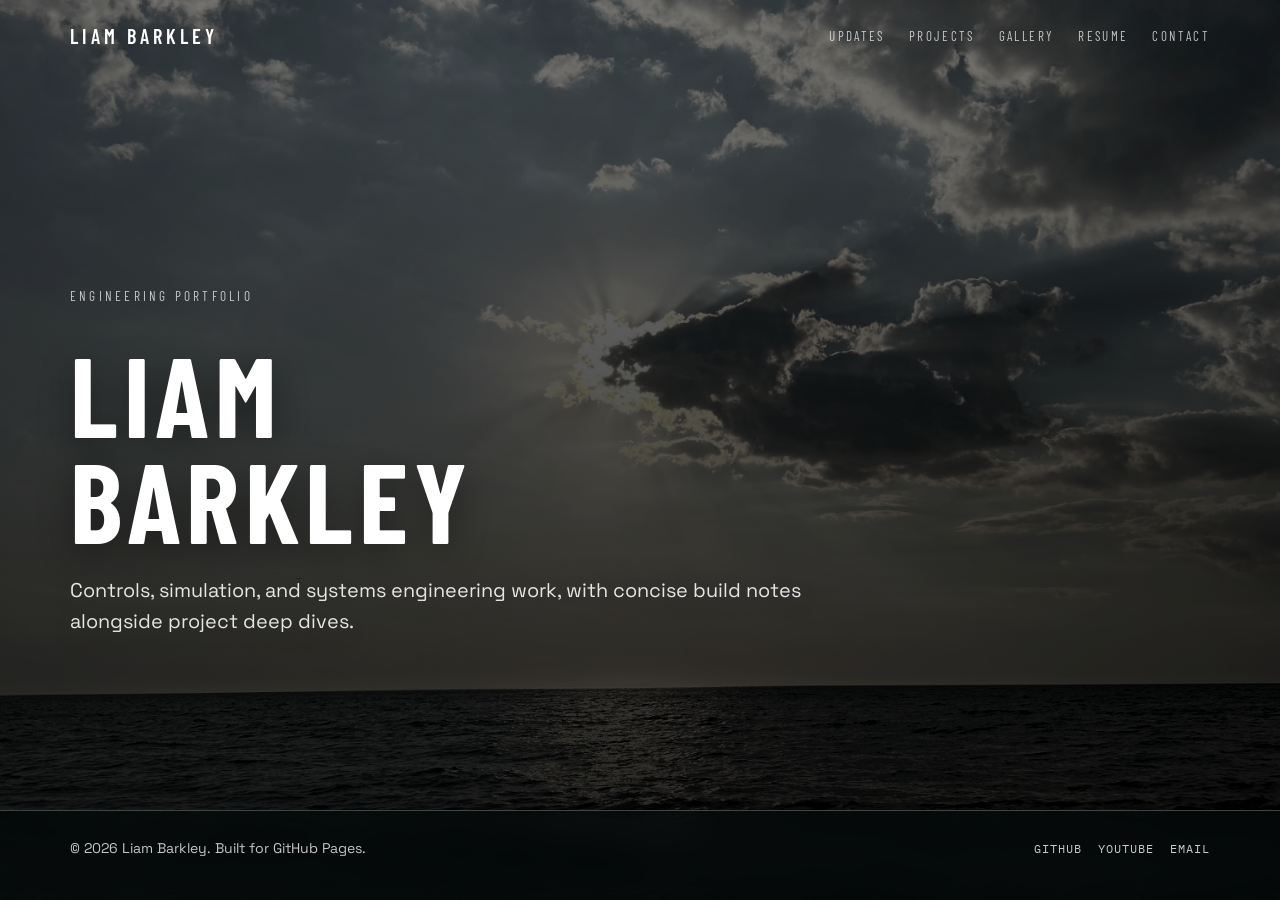
==== index.html @ 09c59301 "Refactor HTML structure across multiple pages; enhance semantic layout" ====
<!doctype html>
<html lang="en">
  <head>
    <meta charset="utf-8">
    <meta name="viewport" content="width=device-width, initial-scale=1">
    <title>Liam Barkley | Portfolio</title>
    <meta name="description" content="Engineering portfolio for Liam Barkley with project deep dives, blog updates, resume, and contact details.">
    <link rel="preconnect" href="https://fonts.googleapis.com">
    <link rel="preconnect" href="https://fonts.gstatic.com" crossorigin>
    <link href="https://fonts.googleapis.com/css2?family=Barlow+Condensed:wght@400;500;600;700&family=IBM+Plex+Mono:wght@400;500&family=Space+Grotesk:wght@400;500;600&display=swap" rel="stylesheet">
    <link rel="stylesheet" href="assets/css/styles.css?v=20260608-14">
  </head>
  <body>
    <header class="site-header">
      <div class="container header-wrap">
        <a class="brand" href="#home">Liam Barkley</a>
        <button class="menu-toggle" data-menu-toggle type="button" aria-label="Toggle menu" aria-expanded="false">
          <span class="menu-toggle-icon" aria-hidden="true"></span>
        </button>
        <nav class="nav-links" data-nav-links>
          <a href="blog.html">Updates</a>
          <a href="projects.html">Projects</a>
          <a href="gallery.html">Gallery</a>
          <a href="resume.html">Resume</a>
          <a href="contact.html">Contact</a>
        </nav>
      </div>
    </header>

    <main>
      <section class="hero" id="home">
        <div class="container hero-grid">
          <p class="section-kicker" data-reveal>Engineering Portfolio</p>
          <h1 class="hero-title" data-reveal>
            LIAM<br>
            BARKLEY
          </h1>
          <p class="hero-subtitle" data-reveal>
            Controls, simulation, and systems engineering work, with concise build notes alongside project deep dives.
          </p>
        </div>
      </section>

    </main>

    <footer class="site-footer">
      <div class="container footer-inner">
        <p>
          © <span data-year></span> <span data-owner-name>Liam Barkley</span>. Built for GitHub Pages.
        </p>
        <nav class="footer-socials" aria-label="Social links">
          <a data-owner-github-link href="https://github.com/lbarks27" target="_blank" rel="noreferrer">GitHub</a>
          <a data-owner-youtube-link href="https://www.youtube.com/@lbarks27" target="_blank" rel="noreferrer">YouTube</a>
          <a data-owner-email-link href="mailto:barkley.liam.m@gmail.com">Email</a>
        </nav>
      </div>
    </footer>

    <script src="assets/js/content-loader.js?v=20260607-3"></script>
    <script src="assets/js/main.js?v=20260608-3"></script>
  </body>
</html>
---- assets/css/styles.css ----
:root {
  --bg: #050505;
  --bg-soft: #101010;
  --bg-panel: linear-gradient(145deg, rgba(0, 0, 0, 0.9), rgba(18, 18, 18, 0.72));
  --bg-panel-soft: linear-gradient(145deg, rgba(8, 8, 8, 0.82), rgba(28, 28, 28, 0.58));
  --ink: #ffffff;
  --muted: #c4c4c4;
  --line: rgba(255, 255, 255, 0.24);
  --accent: #ffffff;
  --accent-soft: rgba(255, 255, 255, 0.72);
  --cool-accent: #ffffff;
  --warm-accent: #ffffff;
  --danger-accent: #ffffff;
  --max-width: 1140px;
  --header-height: 74px;
  --radius-sm: 0;
  --radius-md: 0;
  --glass-blur: 12px;
  --panel-shadow: 0 16px 36px rgba(0, 0, 0, 0.34);
  --bg-parallax-y: 0px;
  --bg-image-y: 50%;
}

* {
  box-sizing: border-box;
}

html,
body {
  margin: 0;
  padding: 0;
  scroll-behavior: smooth;
}

body {
  position: relative;
  display: flex;
  flex-direction: column;
  font-family: "Space Grotesk", sans-serif;
  background: var(--bg);
  color: var(--ink);
  line-height: 1.6;
  min-height: 100vh;
  min-height: 100svh;
  isolation: isolate;
}

body > header,
body > main,
body > footer {
  position: relative;
  z-index: 1;
}

body > main {
  flex: 1 0 auto;
}

body > footer {
  flex-shrink: 0;
}

body::after {
  content: "";
  position: fixed;
  inset: 0;
  pointer-events: none;
  z-index: 0;
  opacity: 0.9;
  background:
    linear-gradient(180deg, rgba(0, 0, 0, 0.36) 0%, rgba(0, 0, 0, 0.56) 55%, rgba(0, 0, 0, 0.78) 100%),
    url("../images/user-background-ocean.jpeg") center var(--bg-image-y) / cover no-repeat;
  filter: saturate(0.46) contrast(108%) brightness(0.78);
  mix-blend-mode: normal;
  will-change: background-position;
}

a {
  color: inherit;
  text-decoration: none;
}

img {
  max-width: 100%;
  display: block;
}

.container {
  width: min(var(--max-width), 92vw);
  margin: 0 auto;
}

.section {
  padding: 72px 0;
}

.section[id],
.section-subsection[id],
.anchor-alias[id],
.hero[id] {
  scroll-margin-top: calc(var(--header-height) + 18px);
}

.anchor-alias {
  display: block;
  height: 0;
  overflow: hidden;
  position: relative;
  top: calc((var(--header-height) + 18px) * -1);
}

.section[id] + .section[id] {
  border-top: 1px solid var(--line);
}

.front-page-divider {
  width: min(var(--max-width), 92vw);
  height: 1px;
  margin: 0 auto;
  background: linear-gradient(90deg, transparent, rgba(255, 255, 255, 0.5), transparent);
  box-shadow: 0 0 28px rgba(255, 255, 255, 0.14);
}

.section-kicker {
  font-family: "Barlow Condensed", sans-serif;
  letter-spacing: 0.24em;
  text-transform: uppercase;
  font-size: 0.84rem;
  color: var(--accent-soft);
  margin: 0 0 10px;
}

.section-header {
  display: grid;
  gap: 10px;
  max-width: 760px;
}

.section-title {
  margin: 0 0 14px;
  font-size: clamp(1.8rem, 4.6vw, 3rem);
  line-height: 1.1;
  font-family: "Barlow Condensed", sans-serif;
  letter-spacing: 0.04em;
  text-transform: uppercase;
  overflow-wrap: break-word;
}

.section-lead {
  color: var(--muted);
  max-width: 68ch;
  margin: 0;
  overflow-wrap: break-word;
}

.site-header {
  position: fixed;
  top: 0;
  left: 0;
  right: 0;
  z-index: 40;
  height: var(--header-height);
  border-bottom: 1px solid transparent;
  transition: background-color 0.2s ease, border-color 0.2s ease, backdrop-filter 0.2s ease;
}

.site-header.scrolled {
  background: rgba(0, 0, 0, 0.82);
  border-color: var(--line);
  box-shadow: 0 10px 30px rgba(0, 0, 0, 0.22);
  backdrop-filter: blur(14px) saturate(140%);
  -webkit-backdrop-filter: blur(14px) saturate(140%);
}

.header-wrap {
  display: flex;
  align-items: center;
  justify-content: space-between;
  height: 100%;
}

.brand {
  font-family: "Barlow Condensed", sans-serif;
  font-size: 1.26rem;
  letter-spacing: 0.2em;
  text-transform: uppercase;
  font-weight: 600;
}

.nav-links {
  display: flex;
  align-items: center;
  gap: 24px;
}

.nav-links a {
  font-family: "Barlow Condensed", sans-serif;
  letter-spacing: 0.18em;
  text-transform: uppercase;
  font-size: 0.82rem;
  color: var(--accent-soft);
}

.nav-links a:hover,
.nav-links a:focus-visible {
  color: var(--accent);
}

.menu-toggle {
  display: none;
  place-items: center;
  width: 42px;
  height: 38px;
  border: 1px solid var(--line);
  background: rgba(5, 8, 12, 0.5);
  color: var(--ink);
  padding: 0;
  border-radius: var(--radius-sm);
  backdrop-filter: blur(8px) saturate(120%);
  -webkit-backdrop-filter: blur(8px) saturate(120%);
}

.menu-toggle-icon,
.menu-toggle-icon::before,
.menu-toggle-icon::after {
  display: block;
  width: 18px;
  height: 2px;
  border-radius: 0;
  background: var(--ink);
  transition: transform 0.2s ease, opacity 0.2s ease, background-color 0.2s ease;
}

.menu-toggle-icon {
  position: relative;
}

.menu-toggle-icon::before,
.menu-toggle-icon::after {
  content: "";
  position: absolute;
  left: 0;
}

.menu-toggle-icon::before {
  transform: translateY(-6px);
}

.menu-toggle-icon::after {
  transform: translateY(6px);
}

.menu-toggle[aria-expanded="true"] .menu-toggle-icon {
  background: transparent;
}

.menu-toggle[aria-expanded="true"] .menu-toggle-icon::before {
  transform: rotate(45deg);
}

.menu-toggle[aria-expanded="true"] .menu-toggle-icon::after {
  transform: rotate(-45deg);
}

.hero {
  min-height: min(78vh, 760px);
  display: grid;
  align-items: end;
  padding: calc(var(--header-height) + 44px) 0 64px;
}

.hero-grid {
  display: grid;
  gap: 22px;
}

.hero-grid > *,
.section-header > *,
.post-showcase-card-content > *,
.blog-row > *,
.panel > * {
  min-width: 0;
}

.hero-title {
  margin: 0;
  font-family: "Barlow Condensed", sans-serif;
  letter-spacing: 0.05em;
  text-transform: uppercase;
  line-height: 0.95;
  font-size: clamp(3.2rem, 11vw, 7rem);
  text-shadow: 0 10px 34px rgba(0, 0, 0, 0.42);
  overflow-wrap: break-word;
}

.hero-subtitle {
  margin: 0;
  max-width: 58ch;
  color: rgba(255, 255, 255, 0.88);
  font-size: clamp(1rem, 2.5vw, 1.24rem);
  text-shadow: 0 6px 22px rgba(0, 0, 0, 0.28);
  overflow-wrap: break-word;
}

.hero-actions {
  display: flex;
  gap: 12px;
  flex-wrap: wrap;
}

.btn {
  display: inline-flex;
  align-items: center;
  justify-content: center;
  min-height: 46px;
  border: 1px solid var(--line);
  padding: 0 18px;
  font-family: "Barlow Condensed", sans-serif;
  letter-spacing: 0.14em;
  text-transform: uppercase;
  font-size: 0.84rem;
  color: var(--ink);
  transition: background-color 0.2s ease, border-color 0.2s ease, box-shadow 0.2s ease;
  border-radius: var(--radius-sm);
  box-shadow: 0 8px 20px rgba(0, 0, 0, 0.2);
  backdrop-filter: blur(10px) saturate(135%);
  -webkit-backdrop-filter: blur(10px) saturate(135%);
}

.btn:hover,
.btn:focus-visible {
  border-color: rgba(255, 255, 255, 0.62);
  box-shadow: 0 14px 30px rgba(0, 0, 0, 0.28);
}

.btn-primary {
  background: linear-gradient(145deg, rgba(255, 255, 255, 0.3), rgba(255, 255, 255, 0.14));
}

.btn-ghost {
  background: rgba(0, 0, 0, 0.58);
}

.project-card,
.post-showcase-card,
.resume-shell,
.resume-item,
.blog-card,
.contact-card,
.contact-form-shell,
.panel,
.resource-item,
.placeholder,
.media-thumb,
.blog-row {
  border-radius: var(--radius-md);
  backdrop-filter: blur(var(--glass-blur)) saturate(130%);
  -webkit-backdrop-filter: blur(var(--glass-blur)) saturate(130%);
  box-shadow: var(--panel-shadow);
}

.projects-grid {
  margin-top: 28px;
  display: grid;
  gap: 16px;
  grid-template-columns: repeat(auto-fit, minmax(260px, 1fr));
}

.posts-grid {
  margin-top: 30px;
  display: grid;
  gap: 18px;
  grid-template-columns: repeat(12, minmax(0, 1fr));
}

.post-showcase-card {
  position: relative;
  overflow: hidden;
  grid-column: span 4;
  min-height: 260px;
  border: 1px solid var(--line);
  background: var(--bg-panel);
  padding: 24px;
  display: grid;
  align-items: end;
  transition: border-color 0.2s ease, box-shadow 0.2s ease;
}

.post-showcase-card:nth-child(1),
.post-showcase-card:nth-child(2) {
  grid-column: span 6;
  min-height: 330px;
}

.post-showcase-card:hover,
.post-showcase-card:focus-visible {
  border-color: rgba(255, 255, 255, 0.6);
  box-shadow: 0 26px 56px rgba(0, 0, 0, 0.42);
}

.post-showcase-card-image {
  position: absolute;
  inset: 0;
  width: 100%;
  height: 100%;
  object-fit: cover;
  z-index: 0;
  filter: saturate(0.86) contrast(1.05) brightness(0.82);
  transform: scale(1.04);
  transition: transform 0.2s ease, filter 0.2s ease;
}

.post-showcase-card:hover .post-showcase-card-image,
.post-showcase-card:focus-visible .post-showcase-card-image {
  filter: saturate(0.94) contrast(1.08) brightness(0.9);
  transform: scale(1.08);
}

.post-showcase-card::after {
  content: "";
  position: absolute;
  inset: 0;
  z-index: 1;
  pointer-events: none;
  background: linear-gradient(
    to top,
    rgba(0, 0, 0, 0.88) 0%,
    rgba(0, 0, 0, 0.62) 42%,
    rgba(0, 0, 0, 0.2) 100%
  );
}

.post-showcase-card-no-image::after {
  background:
    linear-gradient(180deg, rgba(0, 0, 0, 0.06), rgba(0, 0, 0, 0.68)),
    linear-gradient(135deg, rgba(25, 31, 30, 0.92), rgba(10, 14, 12, 0.9));
}

.post-showcase-card-no-image::before {
  content: "";
  position: absolute;
  inset: 0;
  z-index: 0;
  pointer-events: none;
  opacity: 0.36;
  background:
    linear-gradient(110deg, rgba(255, 255, 255, 0.14), transparent 34%, rgba(255, 255, 255, 0.08) 72%, transparent),
    repeating-linear-gradient(90deg, rgba(255, 255, 255, 0.08) 0 1px, transparent 1px 34px),
    repeating-linear-gradient(0deg, rgba(255, 255, 255, 0.06) 0 1px, transparent 1px 34px);
}

.post-showcase-card-content {
  position: relative;
  z-index: 2;
  display: grid;
  gap: 12px;
}

.post-showcase-card h3 {
  margin: 0;
  font-family: "Barlow Condensed", sans-serif;
  font-size: clamp(1.55rem, 2.4vw, 2.35rem);
  letter-spacing: 0.05em;
  line-height: 1.05;
  text-transform: uppercase;
}

.post-showcase-card p {
  margin: 0;
  color: rgba(255, 255, 255, 0.9);
  font-size: 1.02rem;
  max-width: 44ch;
  overflow-wrap: break-word;
}

.project-card {
  position: relative;
  overflow: hidden;
  border: 1px solid var(--line);
  background: var(--bg-panel);
  padding: 20px;
  display: grid;
  gap: 10px;
  min-height: 198px;
  transition: background-color 0.2s ease, border-color 0.2s ease, box-shadow 0.2s ease;
}

.project-card:hover,
.project-card:focus-visible {
  border-color: rgba(255, 255, 255, 0.56);
  box-shadow: 0 22px 48px rgba(0, 0, 0, 0.38);
}

.project-card-content {
  position: relative;
  z-index: 3;
  display: grid;
  gap: 10px;
  align-content: end;
  min-height: 100%;
  transition: transform 0.2s ease;
}

.project-card:hover .project-card-content,
.project-card:focus-visible .project-card-content {
  transform: none;
}

.project-card-overlay {
  position: absolute;
  inset: 0;
  width: 100%;
  height: 100%;
  object-fit: cover;
  z-index: 0;
  transition: transform 0.2s ease, filter 0.2s ease, opacity 0.2s ease;
}

.project-card-has-overlay .project-card-overlay {
  filter: saturate(0.82) contrast(1.04) brightness(0.86);
  transform: scale(1.03);
  opacity: 0.96;
}

.project-card-has-overlay:hover .project-card-overlay,
.project-card-has-overlay:focus-visible .project-card-overlay {
  transform: scale(1.06);
  filter: saturate(0.88) contrast(1.06) brightness(0.9);
  opacity: 1;
}

.project-card-has-overlay::before {
  content: "";
  position: absolute;
  inset: 0;
  z-index: 1;
  pointer-events: none;
  background:
    linear-gradient(145deg, rgba(255, 255, 255, 0.16), rgba(255, 255, 255, 0) 46%),
    linear-gradient(to bottom, rgba(255, 255, 255, 0.06), rgba(255, 255, 255, 0.02) 36%, rgba(255, 255, 255, 0.07) 100%);
  opacity: 0.72;
  transition: opacity 0.2s ease;
}

.project-card-has-overlay::after {
  content: "";
  position: absolute;
  inset: 0;
  z-index: 2;
  pointer-events: none;
  background: linear-gradient(
    to top,
    rgba(0, 0, 0, 0.85) 0%,
    rgba(0, 0, 0, 0.56) 34%,
    rgba(0, 0, 0, 0.18) 70%,
    rgba(0, 0, 0, 0.12) 100%
  );
  backdrop-filter: blur(2px) saturate(128%);
  -webkit-backdrop-filter: blur(2px) saturate(128%);
  opacity: 1;
  transition: opacity 0.2s ease, backdrop-filter 0.2s ease, -webkit-backdrop-filter 0.2s ease;
}

.project-card-has-overlay:hover::before,
.project-card-has-overlay:focus-visible::before {
  opacity: 0.84;
}

.project-card-has-overlay:hover::after,
.project-card-has-overlay:focus-visible::after {
  opacity: 0.92;
  backdrop-filter: blur(0px) saturate(122%);
  -webkit-backdrop-filter: blur(0px) saturate(122%);
}

.project-card h3 {
  margin: 0;
  font-family: "Barlow Condensed", sans-serif;
  letter-spacing: 0.06em;
  text-transform: uppercase;
  font-size: 1.25rem;
}

.project-card p {
  margin: 0;
  color: var(--muted);
}

.project-card-has-overlay p {
  color: rgba(255, 255, 255, 0.9);
}

.section-actions {
  display: flex;
  justify-content: flex-start;
  margin-top: 22px;
}

.section-subsection {
  margin-top: 46px;
  padding-top: 34px;
  border-top: 1px solid var(--line);
}

.section-subsection-header {
  display: flex;
  align-items: flex-end;
  justify-content: space-between;
  gap: 18px;
  margin-bottom: 22px;
}

.section-subsection-header .section-kicker {
  margin-top: 0;
}

.section-subsection-header .section-lead {
  margin-top: 0;
}

.resume-shell {
  margin-top: 24px;
  border: 1px solid var(--line);
  background: var(--bg-panel);
  padding: 22px;
  display: grid;
  gap: 20px;
  box-shadow: 0 20px 46px rgba(0, 0, 0, 0.3);
}

.resume-list {
  display: grid;
  gap: 12px;
  grid-template-columns: repeat(auto-fit, minmax(220px, 1fr));
}

.resume-item {
  padding: 14px;
  border: 1px solid var(--line);
  background: var(--bg-panel-soft);
}

.resume-item h4 {
  margin: 0 0 8px;
  font-family: "Barlow Condensed", sans-serif;
  text-transform: uppercase;
  letter-spacing: 0.08em;
}

.resume-item p {
  margin: 0;
  color: var(--muted);
}

.blog-grid {
  margin-top: 0;
  display: grid;
  gap: 14px;
  grid-template-columns: repeat(auto-fit, minmax(250px, 1fr));
}

.blog-card {
  border: 1px solid var(--line);
  background: var(--bg-panel);
  padding: 18px;
  display: grid;
  gap: 10px;
  box-shadow: 0 18px 40px rgba(0, 0, 0, 0.28);
}

.blog-card h3 {
  margin: 0;
  font-size: 1.1rem;
}

.blog-card p {
  margin: 0;
  color: var(--muted);
}

.post-card-label {
  color: var(--accent-soft);
  font-family: "Barlow Condensed", sans-serif;
  font-size: 0.75rem;
  letter-spacing: 0.14em;
  text-transform: uppercase;
}

.blog-meta {
  font-size: 0.82rem;
  color: var(--accent-soft);
  text-transform: uppercase;
  letter-spacing: 0.08em;
}

.tags {
  display: flex;
  gap: 8px;
  flex-wrap: wrap;
}

.tag {
  border: 1px solid var(--line);
  padding: 4px 8px;
  font-size: 0.72rem;
  text-transform: uppercase;
  letter-spacing: 0.08em;
  color: var(--accent-soft);
  border-radius: var(--radius-sm);
  background: rgba(255, 255, 255, 0.06);
  backdrop-filter: blur(8px) saturate(120%);
  -webkit-backdrop-filter: blur(8px) saturate(120%);
}

.contact-section {
  padding-top: 56px;
}

.contact-layout {
  display: grid;
  grid-template-columns: 1fr;
  gap: 18px;
  align-items: start;
  max-width: 860px;
  margin: 0 auto;
}

.contact-methods {
  display: grid;
  gap: 16px;
  min-width: 0;
}

.contact-heading {
  margin: 0;
  font-family: "Barlow Condensed", sans-serif;
  font-size: clamp(1.7rem, 3.4vw, 2.45rem);
  line-height: 1.05;
  letter-spacing: 0.05em;
  text-transform: uppercase;
  overflow-wrap: break-word;
}

.contact-links {
  display: grid;
  gap: 12px;
}

.contact-card {
  border: 1px solid var(--line);
  background: var(--bg-panel);
  padding: 16px;
  display: flex;
  align-items: center;
  gap: 14px;
  min-width: 0;
  min-height: 102px;
  box-shadow: 0 18px 40px rgba(0, 0, 0, 0.28);
  transition: border-color 0.2s ease, box-shadow 0.2s ease;
}

.contact-link-card:hover,
.contact-link-card:focus-visible {
  border-color: rgba(255, 255, 255, 0.58);
  box-shadow: 0 24px 52px rgba(0, 0, 0, 0.38);
}

.contact-logo {
  flex: 0 0 auto;
  width: 52px;
  height: 52px;
  border: 1px solid rgba(255, 255, 255, 0.24);
  border-radius: var(--radius-sm);
  display: grid;
  place-items: center;
  background:
    linear-gradient(145deg, rgba(255, 255, 255, 0.16), rgba(255, 255, 255, 0.05)),
    rgba(10, 10, 10, 0.36);
}

.contact-logo svg {
  width: 29px;
  height: 29px;
  display: block;
}

.contact-logo svg path {
  fill: none;
  stroke: currentColor;
  stroke-width: 1.6;
  stroke-linecap: round;
  stroke-linejoin: round;
}

.contact-logo-github svg path,
.contact-logo-youtube svg path:first-child {
  fill: currentColor;
  stroke: none;
}

.contact-logo-youtube svg path:last-child {
  fill: var(--accent);
  stroke: none;
}

.contact-logo-email {
  color: var(--cool-accent);
}

.contact-logo-github {
  color: var(--accent);
}

.contact-logo-youtube {
  color: var(--danger-accent);
}

.contact-link-body {
  display: grid;
  gap: 4px;
  min-width: 0;
}

.contact-link-label,
.form-field span {
  font-family: "Barlow Condensed", sans-serif;
  text-transform: uppercase;
  letter-spacing: 0.12em;
  font-size: 0.82rem;
  color: var(--accent-soft);
}

.contact-link-text {
  margin: 0;
  color: var(--ink);
  overflow-wrap: anywhere;
}

.contact-form-shell {
  border: 1px solid var(--line);
  background: var(--bg-panel);
  padding: 22px;
  box-shadow: 0 20px 44px rgba(0, 0, 0, 0.3);
}

.contact-form {
  margin-top: 16px;
  display: grid;
  gap: 16px;
}

.contact-form-grid {
  display: grid;
  gap: 13px;
  grid-template-columns: 1fr;
}

.form-field {
  display: grid;
  gap: 7px;
  min-width: 0;
}

.form-field-full {
  grid-column: 1 / -1;
}

.form-field input,
.form-field textarea {
  width: 100%;
  border: 1px solid rgba(255, 255, 255, 0.22);
  border-radius: var(--radius-sm);
  background: rgba(0, 0, 0, 0.58);
  color: var(--ink);
  font: inherit;
  padding: 11px 12px;
  outline: none;
  box-shadow: inset 0 1px 0 rgba(255, 255, 255, 0.05);
  transition: border-color 0.2s ease, background-color 0.2s ease, box-shadow 0.2s ease;
}

.form-field input {
  min-height: 46px;
}

.form-field textarea {
  min-height: 158px;
  resize: vertical;
}

.form-field input:focus,
.form-field textarea:focus {
  border-color: rgba(255, 255, 255, 0.68);
  background: rgba(0, 0, 0, 0.72);
  box-shadow:
    inset 0 1px 0 rgba(255, 255, 255, 0.06),
    0 0 0 3px rgba(255, 255, 255, 0.14);
}

.contact-form-actions {
  display: flex;
  align-items: center;
  gap: 14px;
  flex-wrap: wrap;
}

.contact-form-note {
  margin: 0;
  color: var(--muted);
  font-size: 0.9rem;
  overflow-wrap: break-word;
}

.about-section {
  padding-top: 56px;
}

.about-layout {
  display: grid;
  grid-template-columns: minmax(0, 1.35fr) minmax(260px, 0.65fr);
  gap: 18px;
  align-items: stretch;
}

.about-intro {
  display: grid;
  gap: 14px;
}

.about-intro p,
.about-card p {
  margin: 0;
  color: var(--muted);
}

.about-focus {
  align-content: start;
}

.about-list {
  display: grid;
  gap: 10px;
  margin: 18px 0 0;
  padding: 0;
  list-style: none;
}

.about-list li {
  border: 1px solid var(--line);
  border-radius: var(--radius-sm);
  padding: 10px 12px;
  background: rgba(255, 255, 255, 0.06);
  color: rgba(255, 255, 255, 0.9);
}

.about-grid {
  display: grid;
  grid-template-columns: repeat(3, minmax(0, 1fr));
  gap: 14px;
  margin-top: 18px;
}

.about-card {
  border: 1px solid var(--line);
  border-radius: var(--radius-md);
  background: var(--bg-panel);
  padding: 20px;
  backdrop-filter: blur(var(--glass-blur)) saturate(130%);
  -webkit-backdrop-filter: blur(var(--glass-blur)) saturate(130%);
  box-shadow: var(--panel-shadow);
}

.about-card h2 {
  margin: 0 0 10px;
  font-family: "Barlow Condensed", sans-serif;
  text-transform: uppercase;
  letter-spacing: 0.08em;
  font-size: 1.28rem;
  line-height: 1.1;
}

.about-actions {
  margin-top: 22px;
}

.site-footer {
  border-top: 1px solid var(--line);
  background: rgba(5, 10, 12, 0.8);
  backdrop-filter: blur(14px) saturate(140%);
  -webkit-backdrop-filter: blur(14px) saturate(140%);
  padding: 26px 0 40px;
  color: var(--muted);
  font-size: 0.88rem;
}

.footer-inner {
  display: flex;
  align-items: center;
  justify-content: space-between;
  gap: 18px;
}

.footer-inner p {
  margin: 0;
}

.footer-socials {
  display: flex;
  flex-wrap: wrap;
  align-items: center;
  justify-content: flex-end;
  gap: 10px 16px;
}

.footer-socials a {
  color: rgba(255, 255, 255, 0.78);
  font-family: "IBM Plex Mono", monospace;
  font-size: 0.78rem;
  text-transform: uppercase;
  text-decoration: none;
  letter-spacing: 0.08em;
}

.footer-socials a:hover,
.footer-socials a:focus-visible {
  color: var(--text);
}

.project-shell,
.blog-shell {
  padding-top: calc(var(--header-height) + 16px);
}

.project-hero,
.blog-hero {
  padding: 42px 0 26px;
  border-bottom: 1px solid var(--line);
}

.project-shell > .section,
.blog-shell > .section {
  padding-top: 56px;
}

/* When the updates stream is the main content, pull it a bit closer to the hero */
.blog-shell .blog-list.timeline {
  margin-top: 8px;
}



/* Projects listing — full content entries that fill the page (no more teaser cards linking to project.html) */
.blog-list.projects-full {
  display: flex;
  flex-direction: column;
  gap: 0;
  margin: 8px 0 64px;
}

.project-entry {
  /* Expansive block for each full project */
}

.project-entry + .project-entry {
  margin-top: 72px;
  border-top: 1px solid var(--line);
  padding-top: 56px;
}

.project-entry-header {
  margin-bottom: 20px;
}

.project-entry-meta {
  margin: 0 0 6px;
  font-size: 0.8rem;
  letter-spacing: 0.14em;
}

.project-entry-title {
  margin: 0 0 8px;
  font-size: clamp(1.5rem, 4.2vw, 2.15rem);
  line-height: 1.1;
}

.project-entry-title a {
  color: var(--ink);
  text-decoration: none;
}

.project-entry-title a:hover,
.project-entry-title a:focus-visible {
  color: var(--accent);
}

.project-entry-tagline {
  margin: 0;
  color: var(--muted);
  font-size: 1.02rem;
  max-width: 68ch;
}

.project-entry-body {
  /* The full deep content lives here on the listing page */
}

.project-section {
  margin-top: 22px;
}

.project-section:first-child {
  margin-top: 12px;
}

.project-section h3 {
  margin: 0 0 10px;
  font-family: "Barlow Condensed", sans-serif;
  text-transform: uppercase;
  letter-spacing: 0.08em;
  font-size: 0.95rem;
  color: var(--accent-soft);
}

.project-section .rich-text {
  color: var(--ink);
  max-width: 78ch;
}

/* Give the sections inside a full project entry a bit more presence on the listing */
.project-section + .project-section {
  margin-top: 28px;
  padding-top: 18px;
  border-top: 1px solid rgba(255, 255, 255, 0.08);
}

.project-media-grid {
  /* slightly tighter for the list view */
}

@media (max-width: 640px) {
  .blog-list.projects-full {
    margin-bottom: 40px;
  }
  .project-entry + .project-entry {
    margin-top: 56px;
    padding-top: 44px;
  }
}

.project-title,
.blog-title {
  margin: 0;
  font-size: clamp(2rem, 5vw, 4rem);
  font-family: "Barlow Condensed", sans-serif;
  letter-spacing: 0.05em;
  text-transform: uppercase;
  line-height: 1;
  overflow-wrap: break-word;
}

.project-tagline {
  margin: 12px 0 0;
  color: var(--muted);
  max-width: 70ch;
  overflow-wrap: break-word;
}

.project-layout {
  display: grid;
  gap: 16px;
  margin-top: 24px;
}

.panel {
  border: 1px solid var(--line);
  background: var(--bg-panel);
  padding: 20px;
  box-shadow: 0 20px 44px rgba(0, 0, 0, 0.3);
}

.panel h2 {
  margin: 0 0 10px;
  font-family: "Barlow Condensed", sans-serif;
  text-transform: uppercase;
  letter-spacing: 0.08em;
}

.panel p {
  margin: 0;
  color: var(--muted);
}

.rich-text {
  color: var(--muted);
}

.rich-text > :first-child {
  margin-top: 0;
}

.rich-text > :last-child {
  margin-bottom: 0;
}

.rich-text p,
.rich-text ul,
.rich-text ol,
.rich-text pre {
  margin: 0 0 12px;
}

.rich-text ul,
.rich-text ol {
  padding-left: 20px;
}

.rich-text li + li {
  margin-top: 6px;
}

.rich-text h1,
.rich-text h2,
.rich-text h3,
.rich-text h4,
.rich-text h5,
.rich-text h6 {
  margin: 18px 0 10px;
  color: var(--ink);
  font-family: "Barlow Condensed", sans-serif;
  text-transform: uppercase;
  letter-spacing: 0.06em;
}

.rich-text a {
  color: var(--accent-soft);
}

.rich-text a:hover,
.rich-text a:focus-visible {
  color: var(--accent);
}

.rich-text code,
.rich-text pre {
  font-family: "IBM Plex Mono", monospace;
}

.rich-text code {
  background: rgba(255, 255, 255, 0.1);
  border-radius: 0;
  padding: 0.12rem 0.3rem;
}

.rich-text pre {
  border: 1px solid var(--line);
  background: var(--bg-panel-soft);
  overflow-x: auto;
  padding: 12px;
}

.rich-text pre code {
  background: transparent;
  padding: 0;
}

.resource-list {
  display: grid;
  gap: 10px;
}

.resource-item {
  border: 1px solid var(--line);
  padding: 10px 12px;
  background: var(--bg-panel-soft);
  display: flex;
  align-items: center;
  justify-content: space-between;
  gap: 10px;
  min-width: 0;
}

.resource-item span {
  color: var(--muted);
  font-size: 0.92rem;
  min-width: 0;
  overflow-wrap: anywhere;
}

.resource-item a {
  color: var(--ink);
  font-family: "Barlow Condensed", sans-serif;
  letter-spacing: 0.06em;
  text-transform: uppercase;
  font-size: 0.8rem;
}

.resource-item a:hover,
.resource-item a:focus-visible {
  text-decoration: underline;
}

.placeholder {
  border: 1px dashed rgba(255, 255, 255, 0.34);
  background: var(--bg-panel-soft);
  min-height: 160px;
  display: grid;
  place-items: center;
  text-align: center;
  color: var(--muted);
  padding: 16px;
}

.media-grid {
  display: grid;
  gap: 12px;
  grid-template-columns: repeat(auto-fit, minmax(230px, 1fr));
}

.media-thumb {
  border: 1px solid var(--line);
  background: var(--bg-panel-soft);
  min-height: 180px;
  width: 100%;
  object-fit: cover;
  display: grid;
  place-items: center;
  color: var(--muted);
  text-align: center;
  padding: 12px;
}

.gallery-section {
  padding-top: 56px;
}

.gallery-grid {
  column-count: 3;
  column-gap: 18px;
}

.gallery-item {
  position: relative;
  display: block;
  width: 100%;
  margin: 0 0 18px;
  overflow: hidden;
  border: 1px solid var(--line);
  border-radius: var(--radius-md);
  background: var(--bg-panel);
  box-shadow: var(--panel-shadow);
  backdrop-filter: blur(var(--glass-blur)) saturate(130%);
  -webkit-backdrop-filter: blur(var(--glass-blur)) saturate(130%);
  break-inside: avoid;
  transition: border-color 0.22s ease, box-shadow 0.22s ease, filter 0.22s ease;
}

.gallery-item-large {
  grid-column: auto;
  grid-row: auto;
}

.gallery-item-wide {
  grid-column: auto;
}

.gallery-item:hover,
.gallery-item:focus-visible {
  border-color: rgba(255, 255, 255, 0.62);
  box-shadow: 0 28px 62px rgba(0, 0, 0, 0.48);
}

.gallery-item img {
  width: 100%;
  position: relative;
  display: block;
  height: auto;
  filter: saturate(0.9) contrast(1.04) brightness(0.84);
  transform: scale(1);
  transform-origin: center;
  transition: filter 0.22s ease, transform 0.32s ease;
}

.gallery-item:hover img,
.gallery-item:focus-visible img {
  filter: saturate(1.04) contrast(1.1) brightness(0.98);
}

.gallery-item:hover img,
.gallery-item:focus-visible img {
  transform: scale(1.035);
}

.data-table {
  width: 100%;
  border-collapse: collapse;
  font-size: 0.92rem;
}

.data-table th,
.data-table td {
  border: 1px solid var(--line);
  padding: 10px;
  text-align: left;
}

.data-table th {
  font-family: "Barlow Condensed", sans-serif;
  letter-spacing: 0.06em;
  text-transform: uppercase;
}

.back-link {
  display: inline-flex;
  margin-top: 16px;
  font-family: "Barlow Condensed", sans-serif;
  text-transform: uppercase;
  letter-spacing: 0.08em;
  font-size: 0.84rem;
  color: var(--accent-soft);
}

.back-link:hover,
.back-link:focus-visible {
  color: var(--accent);
}

.blog-list {
  display: grid;
  gap: 14px;
  margin: 24px 0 0;
}

.blog-row {
  position: relative;
  overflow: hidden;
  border: 1px solid var(--line);
  background: var(--bg-panel);
  padding: 22px;
  display: grid;
  gap: 10px;
  box-shadow: 0 18px 40px rgba(0, 0, 0, 0.28);
}

.blog-row > * {
  position: relative;
  z-index: 2;
}

.blog-row-has-image {
  border-color: rgba(255, 255, 255, 0.28);
  background: rgba(0, 0, 0, 0.48);
  box-shadow: 0 22px 48px rgba(0, 0, 0, 0.34);
}

.blog-row-has-image::before,
.blog-row-has-image::after {
  content: "";
  position: absolute;
  inset: 0;
  pointer-events: none;
}

.blog-row-has-image::before {
  z-index: 0;
  background: var(--blog-row-image) center / cover no-repeat;
  filter: blur(2px) saturate(1.08) contrast(1.08) brightness(0.96);
  opacity: 0.9;
  transform: scale(1.08);
  transition: filter 0.22s ease, opacity 0.22s ease, transform 0.22s ease;
}

.blog-row-has-image:hover::before,
.blog-row-has-image:focus-within::before {
  filter: blur(0) saturate(1.08) contrast(1.08) brightness(0.98);
  opacity: 0.96;
  transform: scale(1);
}

.blog-row-has-image::after {
  z-index: 1;
  background:
    linear-gradient(90deg, rgba(0, 0, 0, 0.9) 0%, rgba(10, 10, 10, 0.74) 46%, rgba(32, 32, 32, 0.18) 100%),
    linear-gradient(180deg, rgba(255, 255, 255, 0.1), rgba(255, 255, 255, 0.02));
  backdrop-filter: blur(6px) saturate(130%);
  -webkit-backdrop-filter: blur(6px) saturate(130%);
  transition: background 0.22s ease, backdrop-filter 0.22s ease, -webkit-backdrop-filter 0.22s ease;
}

.blog-row-has-image:hover::after,
.blog-row-has-image:focus-within::after {
  background:
    linear-gradient(90deg, rgba(0, 0, 0, 0.9) 0%, rgba(10, 10, 10, 0.68) 46%, rgba(32, 32, 32, 0.08) 100%),
    linear-gradient(180deg, rgba(255, 255, 255, 0.08), rgba(255, 255, 255, 0.01));
  backdrop-filter: blur(0) saturate(115%);
  -webkit-backdrop-filter: blur(0) saturate(115%);
}

.blog-row h2 {
  margin: 0;
  font-size: 1.3rem;
}

.blog-row p {
  margin: 0;
  color: var(--muted);
}

.blog-row-has-image p,
.blog-row-has-image .rich-text {
  color: rgba(255, 255, 255, 0.86);
}

.blog-row-has-image > p:not(.blog-meta),
.blog-row-has-image .rich-text {
  max-width: 76ch;
}

/* Updates page — inspired by spacex.com/updates
   Clean, editorial, continuous stack of full posts.
   Date + bold title + full body content. Minimal chrome. */

.blog-list.timeline {
  display: flex;
  flex-direction: column;
  gap: 0;
  margin: 32px 0 48px;
}

/* Each update is a self-contained full post */
.timeline-post {
  /* no heavy card; pure content flow */
}

.update-date {
  display: block;
  font-family: "Barlow Condensed", sans-serif;
  font-size: 0.95rem;
  letter-spacing: 0.16em;
  text-transform: uppercase;
  color: var(--accent-soft);
  margin-bottom: 8px;
}

.update-title {
  margin: 0 0 16px;
  font-size: clamp(1.42rem, 4vw, 2rem);
  line-height: 1.08;
  letter-spacing: 0.005em;
}

.update-title a {
  color: var(--ink);
  text-decoration: none;
  transition: color 0.15s ease;
}

.update-title a:hover,
.update-title a:focus-visible {
  color: var(--accent);
}

.update-media {
  margin: 18px 0 22px;
  max-width: 100%;
}

.update-media img {
  display: block;
  width: 100%;
  max-height: 420px;
  object-fit: cover;
  border-radius: var(--radius-md, 6px);
  border: 1px solid var(--line);
}

.update-body {
  margin-bottom: 16px;
}

/* Full posts read with primary ink color */
.timeline-post .rich-text {
  color: var(--ink);
  max-width: 78ch;
}

.timeline-post .rich-text h2,
.timeline-post .rich-text h3 {
  /* internal section heads (e.g. "Super Heavy V3 Change Highlights") */
  margin-top: 26px;
  margin-bottom: 10px;
  font-size: 1.05rem;
  letter-spacing: 0.08em;
}

.timeline-post .tags {
  margin-top: 6px;
  margin-bottom: 4px;
}

.timeline-post .back-link,
.timeline-post .update-related {
  display: inline-block;
  margin-top: 10px;
  font-size: 0.9rem;
  color: var(--accent-soft);
  text-decoration: none;
}

.timeline-post .back-link:hover,
.timeline-post .update-related:hover {
  color: var(--accent);
  text-decoration: underline;
}

/* Subtle separation between posts for continuous feel (SpaceX-style log) */
.timeline-post + .timeline-post {
  margin-top: 64px;
  border-top: 1px solid var(--line);
  padding-top: 64px;
}

@media (max-width: 640px) {
  .blog-list.timeline {
    margin-bottom: 32px;
  }
  .timeline-post + .timeline-post {
    margin-top: 48px;
    padding-top: 48px;
  }
  .update-media img {
    max-height: 280px;
  }
}

.mono {
  font-family: "IBM Plex Mono", monospace;
}

[data-reveal] {
  opacity: 1;
  transform: none;
}

[data-reveal].revealed {
  opacity: 1;
  transform: translateY(0);
}

@media (max-width: 900px) {
  .menu-toggle {
    display: grid;
  }

  .nav-links {
    position: absolute;
    top: var(--header-height);
    right: 4vw;
    left: 4vw;
    border: 1px solid var(--line);
    background: rgba(0, 0, 0, 0.9);
    backdrop-filter: blur(12px) saturate(140%);
    -webkit-backdrop-filter: blur(12px) saturate(140%);
    border-radius: var(--radius-md);
    padding: 14px;
    display: none;
    flex-direction: column;
    align-items: flex-start;
    gap: 12px;
    box-shadow: 0 18px 38px rgba(0, 0, 0, 0.32);
  }

  .nav-links.open {
    display: flex;
  }

  .post-showcase-card,
  .post-showcase-card:nth-child(1),
  .post-showcase-card:nth-child(2) {
    grid-column: span 6;
    min-height: 300px;
  }

  .contact-layout {
    grid-template-columns: 1fr;
  }

  .about-layout,
  .about-grid {
    grid-template-columns: 1fr;
  }
}

@media (max-width: 640px) {
  .section {
    padding: 56px 0;
  }

  .brand {
    font-size: 1.08rem;
    letter-spacing: 0.16em;
  }

  .section-title {
    font-size: clamp(1.65rem, 7.8vw, 2.1rem);
    line-height: 1.08;
  }

  .section-header {
    gap: 8px;
  }

  .section-actions {
    margin-top: 18px;
  }

  .footer-inner {
    align-items: flex-start;
    flex-direction: column;
  }

  .footer-socials {
    justify-content: flex-start;
  }

  .section-subsection-header {
    align-items: flex-start;
    flex-direction: column;
  }

  .posts-grid {
    gap: 14px;
    margin-top: 24px;
  }

  .post-showcase-card,
  .post-showcase-card:nth-child(1),
  .post-showcase-card:nth-child(2) {
    grid-column: span 12;
    min-height: 240px;
    padding: 20px;
  }

  .post-showcase-card h3 {
    font-size: 1.45rem;
  }

  .post-showcase-card p {
    font-size: 0.97rem;
  }

  .gallery-grid {
    column-count: 1;
    column-gap: 0;
  }

  .gallery-item,
  .gallery-item-large,
  .gallery-item-wide {
    margin-bottom: 14px;
  }

  .hero {
    min-height: 76vh;
    min-height: 76svh;
    padding: calc(var(--header-height) + 34px) 0 48px;
  }

  .hero-grid {
    gap: 20px;
  }

  .hero-title {
    font-size: clamp(3rem, 13vw, 4.1rem);
    letter-spacing: 0.04em;
  }

  .hero-subtitle {
    font-size: 1rem;
  }

  .project-shell,
  .blog-shell {
    padding-top: calc(var(--header-height) + 8px);
  }

  .project-hero,
  .blog-hero {
    padding: 30px 0 24px;
  }

  .project-title,
  .blog-title {
    font-size: clamp(2rem, 11vw, 3.2rem);
  }

  .project-shell > .section,
  .blog-shell > .section {
    padding-top: 40px;
  }

  .contact-card {
    min-height: 0;
    padding: 14px;
  }

  .contact-logo {
    width: 46px;
    height: 46px;
  }

  .contact-logo svg {
    width: 26px;
    height: 26px;
  }

  .contact-form-shell {
    padding: 18px;
  }

  .contact-form-grid {
    grid-template-columns: 1fr;
  }

  .contact-form-actions {
    align-items: flex-start;
    flex-direction: column;
  }

  .resource-item {
    align-items: flex-start;
    flex-direction: column;
  }
}

@media (prefers-reduced-motion: reduce) {
  html,
  body {
    scroll-behavior: auto;
  }

  *,
  *::before,
  *::after {
    animation: none !important;
    transition: none !important;
  }

  [data-reveal] {
    opacity: 1;
    transform: none;
  }
}
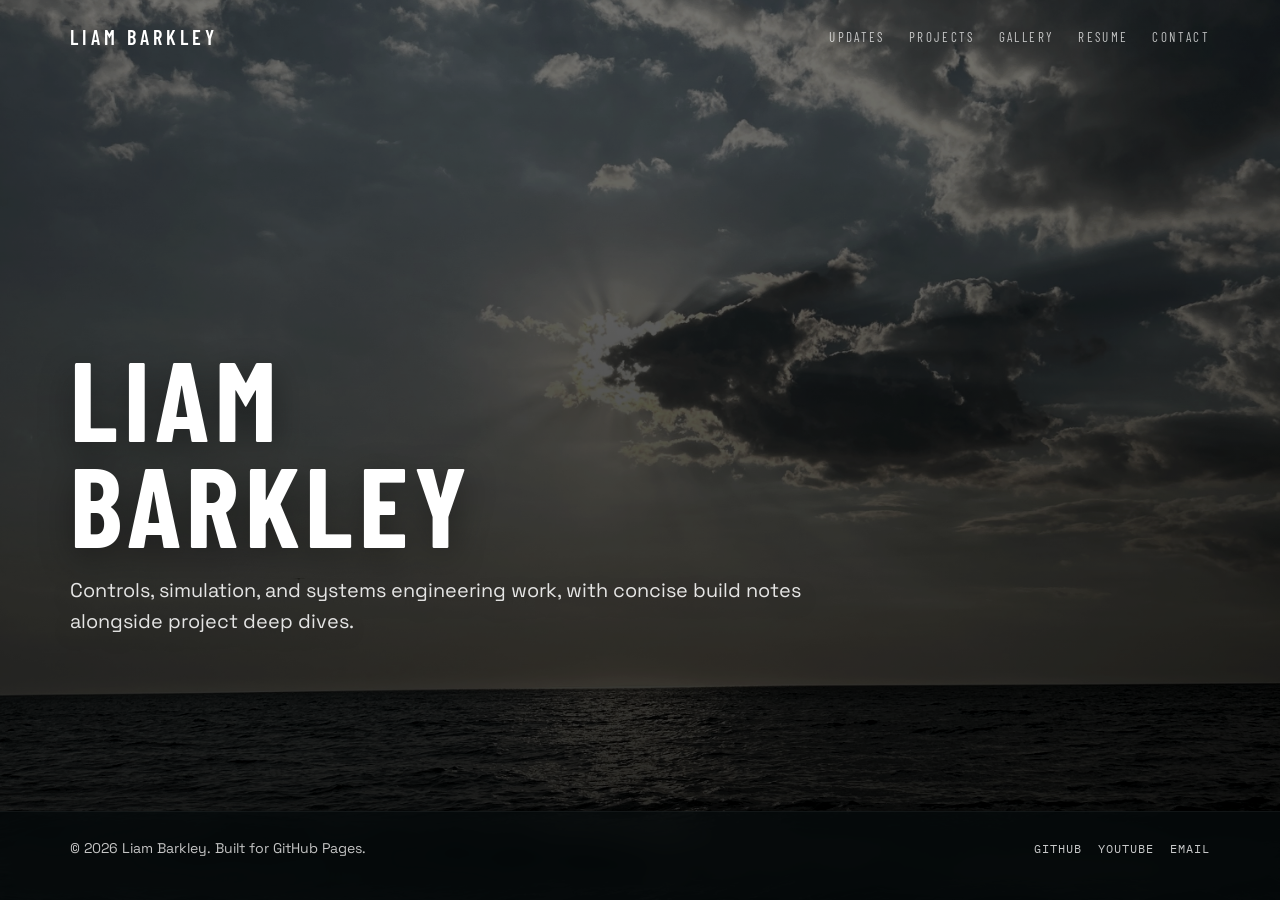
==== commit fe135043: "Refine site styling and header behavior" ====
--- a/index.html
+++ b/index.html
@@ -1,6 +1,15 @@
 <!doctype html>
 <html lang="en">
   <head>
+    <!-- Google tag (gtag.js) -->
+    <script async src="https://www.googletagmanager.com/gtag/js?id=G-2MLG3DEK7Q"></script>
+    <script>
+      window.dataLayer = window.dataLayer || [];
+      function gtag(){dataLayer.push(arguments);}
+      gtag('js', new Date());
+
+      gtag('config', 'G-2MLG3DEK7Q');
+    </script>
     <meta charset="utf-8">
     <meta name="viewport" content="width=device-width, initial-scale=1">
     <title>Liam Barkley | Portfolio</title>
@@ -8,7 +17,7 @@
     <link rel="preconnect" href="https://fonts.googleapis.com">
     <link rel="preconnect" href="https://fonts.gstatic.com" crossorigin>
     <link href="https://fonts.googleapis.com/css2?family=Barlow+Condensed:wght@400;500;600;700&family=IBM+Plex+Mono:wght@400;500&family=Space+Grotesk:wght@400;500;600&display=swap" rel="stylesheet">
-    <link rel="stylesheet" href="assets/css/styles.css?v=20260608-14">
+    <link rel="stylesheet" href="assets/css/styles.css?v=20260611-6">
   </head>
   <body>
     <header class="site-header">
@@ -30,7 +39,6 @@
     <main>
       <section class="hero" id="home">
         <div class="container hero-grid">
-          <p class="section-kicker" data-reveal>Engineering Portfolio</p>
           <h1 class="hero-title" data-reveal>
             LIAM<br>
             BARKLEY
--- a/assets/css/styles.css
+++ b/assets/css/styles.css
@@ -13,10 +13,12 @@
   --danger-accent: #ffffff;
   --max-width: 1140px;
   --header-height: 74px;
-  --radius-sm: 0;
-  --radius-md: 0;
+  --radius-sm: 10px;
+  --radius-md: 16px;
   --glass-blur: 12px;
-  --panel-shadow: 0 16px 36px rgba(0, 0, 0, 0.34);
+  --panel-shadow:
+    0 18px 46px rgba(0, 0, 0, 0.34),
+    inset 0 1px 0 rgba(255, 255, 255, 0.08);
   --bg-parallax-y: 0px;
   --bg-image-y: 50%;
 }
@@ -109,10 +111,6 @@
   top: calc((var(--header-height) + 18px) * -1);
 }
 
-.section[id] + .section[id] {
-  border-top: 1px solid var(--line);
-}
-
 .front-page-divider {
   width: min(var(--max-width), 92vw);
   height: 1px;
@@ -132,7 +130,7 @@
 
 .section-header {
   display: grid;
-  gap: 10px;
+  gap: 0;
   max-width: 760px;
 }
 
@@ -160,16 +158,28 @@
   right: 0;
   z-index: 40;
   height: var(--header-height);
-  border-bottom: 1px solid transparent;
-  transition: background-color 0.2s ease, border-color 0.2s ease, backdrop-filter 0.2s ease;
+  transition:
+    background-color 0.2s ease,
+    box-shadow 0.2s ease,
+    backdrop-filter 0.2s ease,
+    transform 0.24s ease,
+    opacity 0.24s ease;
+  will-change: transform, opacity;
 }
 
 .site-header.scrolled {
   background: rgba(0, 0, 0, 0.82);
-  border-color: var(--line);
-  box-shadow: 0 10px 30px rgba(0, 0, 0, 0.22);
+  box-shadow:
+    0 12px 34px rgba(0, 0, 0, 0.3),
+    inset 0 -1px 0 rgba(255, 255, 255, 0.06);
   backdrop-filter: blur(14px) saturate(140%);
   -webkit-backdrop-filter: blur(14px) saturate(140%);
+}
+
+.site-header.is-hidden {
+  transform: translateY(-110%);
+  opacity: 0;
+  pointer-events: none;
 }
 
 .header-wrap {
@@ -206,16 +216,25 @@
   color: var(--accent);
 }
 
+.nav-links a.active,
+.nav-links a[aria-current="page"] {
+  color: var(--ink);
+  font-weight: 600;
+}
+
 .menu-toggle {
   display: none;
   place-items: center;
   width: 42px;
   height: 38px;
-  border: 1px solid var(--line);
+  border: 0;
   background: rgba(5, 8, 12, 0.5);
   color: var(--ink);
   padding: 0;
   border-radius: var(--radius-sm);
+  box-shadow:
+    0 10px 24px rgba(0, 0, 0, 0.24),
+    inset 0 1px 0 rgba(255, 255, 255, 0.1);
   backdrop-filter: blur(8px) saturate(120%);
   -webkit-backdrop-filter: blur(8px) saturate(120%);
 }
@@ -271,7 +290,7 @@
 
 .hero-grid {
   display: grid;
-  gap: 22px;
+  gap: 18px;
 }
 
 .hero-grid > *,
@@ -313,24 +332,26 @@
   align-items: center;
   justify-content: center;
   min-height: 46px;
-  border: 1px solid var(--line);
+  border: 0;
   padding: 0 18px;
   font-family: "Barlow Condensed", sans-serif;
   letter-spacing: 0.14em;
   text-transform: uppercase;
   font-size: 0.84rem;
   color: var(--ink);
-  transition: background-color 0.2s ease, border-color 0.2s ease, box-shadow 0.2s ease;
+  transition: background-color 0.2s ease, box-shadow 0.2s ease, transform 0.2s ease;
   border-radius: var(--radius-sm);
-  box-shadow: 0 8px 20px rgba(0, 0, 0, 0.2);
+  box-shadow:
+    0 10px 24px rgba(0, 0, 0, 0.24),
+    inset 0 1px 0 rgba(255, 255, 255, 0.12);
   backdrop-filter: blur(10px) saturate(135%);
   -webkit-backdrop-filter: blur(10px) saturate(135%);
 }
 
 .btn:hover,
 .btn:focus-visible {
-  border-color: rgba(255, 255, 255, 0.62);
   box-shadow: 0 14px 30px rgba(0, 0, 0, 0.28);
+  transform: translateY(-1px);
 }
 
 .btn-primary {
@@ -378,12 +399,12 @@
   overflow: hidden;
   grid-column: span 4;
   min-height: 260px;
-  border: 1px solid var(--line);
+  border: 0;
   background: var(--bg-panel);
   padding: 24px;
   display: grid;
   align-items: end;
-  transition: border-color 0.2s ease, box-shadow 0.2s ease;
+  transition: box-shadow 0.2s ease, transform 0.2s ease;
 }
 
 .post-showcase-card:nth-child(1),
@@ -394,8 +415,8 @@
 
 .post-showcase-card:hover,
 .post-showcase-card:focus-visible {
-  border-color: rgba(255, 255, 255, 0.6);
   box-shadow: 0 26px 56px rgba(0, 0, 0, 0.42);
+  transform: translateY(-2px);
 }
 
 .post-showcase-card-image {
@@ -476,19 +497,19 @@
 .project-card {
   position: relative;
   overflow: hidden;
-  border: 1px solid var(--line);
+  border: 0;
   background: var(--bg-panel);
   padding: 20px;
   display: grid;
   gap: 10px;
   min-height: 198px;
-  transition: background-color 0.2s ease, border-color 0.2s ease, box-shadow 0.2s ease;
+  transition: background-color 0.2s ease, box-shadow 0.2s ease, transform 0.2s ease;
 }
 
 .project-card:hover,
 .project-card:focus-visible {
-  border-color: rgba(255, 255, 255, 0.56);
   box-shadow: 0 22px 48px rgba(0, 0, 0, 0.38);
+  transform: translateY(-2px);
 }
 
 .project-card-content {
@@ -599,7 +620,6 @@
 .section-subsection {
   margin-top: 46px;
   padding-top: 34px;
-  border-top: 1px solid var(--line);
 }
 
 .section-subsection-header {
@@ -619,8 +639,8 @@
 }
 
 .resume-shell {
-  margin-top: 24px;
-  border: 1px solid var(--line);
+  margin-top: 0;
+  border: 0;
   background: var(--bg-panel);
   padding: 22px;
   display: grid;
@@ -636,8 +656,9 @@
 
 .resume-item {
   padding: 14px;
-  border: 1px solid var(--line);
+  border: 0;
   background: var(--bg-panel-soft);
+  box-shadow: inset 0 1px 0 rgba(255, 255, 255, 0.07);
 }
 
 .resume-item h4 {
@@ -660,7 +681,7 @@
 }
 
 .blog-card {
-  border: 1px solid var(--line);
+  border: 0;
   background: var(--bg-panel);
   padding: 18px;
   display: grid;
@@ -700,20 +721,20 @@
 }
 
 .tag {
-  border: 1px solid var(--line);
+  border: 0;
   padding: 4px 8px;
   font-size: 0.72rem;
   text-transform: uppercase;
   letter-spacing: 0.08em;
   color: var(--accent-soft);
-  border-radius: var(--radius-sm);
-  background: rgba(255, 255, 255, 0.06);
+  border-radius: 999px;
+  background: rgba(255, 255, 255, 0.1);
   backdrop-filter: blur(8px) saturate(120%);
   -webkit-backdrop-filter: blur(8px) saturate(120%);
 }
 
 .contact-section {
-  padding-top: 56px;
+  padding-top: 24px;
 }
 
 .contact-layout {
@@ -727,8 +748,12 @@
 
 .contact-methods {
   display: grid;
-  gap: 16px;
+  gap: 0;
   min-width: 0;
+}
+
+.contact-methods .contact-heading {
+  margin-bottom: 16px;
 }
 
 .contact-heading {
@@ -747,7 +772,7 @@
 }
 
 .contact-card {
-  border: 1px solid var(--line);
+  border: 0;
   background: var(--bg-panel);
   padding: 16px;
   display: flex;
@@ -756,26 +781,29 @@
   min-width: 0;
   min-height: 102px;
   box-shadow: 0 18px 40px rgba(0, 0, 0, 0.28);
-  transition: border-color 0.2s ease, box-shadow 0.2s ease;
+  transition: box-shadow 0.2s ease, transform 0.2s ease;
 }
 
 .contact-link-card:hover,
 .contact-link-card:focus-visible {
-  border-color: rgba(255, 255, 255, 0.58);
   box-shadow: 0 24px 52px rgba(0, 0, 0, 0.38);
+  transform: translateY(-2px);
 }
 
 .contact-logo {
   flex: 0 0 auto;
   width: 52px;
   height: 52px;
-  border: 1px solid rgba(255, 255, 255, 0.24);
+  border: 0;
   border-radius: var(--radius-sm);
   display: grid;
   place-items: center;
   background:
     linear-gradient(145deg, rgba(255, 255, 255, 0.16), rgba(255, 255, 255, 0.05)),
     rgba(10, 10, 10, 0.36);
+  box-shadow:
+    0 8px 18px rgba(0, 0, 0, 0.2),
+    inset 0 1px 0 rgba(255, 255, 255, 0.12);
 }
 
 .contact-logo svg {
@@ -837,7 +865,7 @@
 }
 
 .contact-form-shell {
-  border: 1px solid var(--line);
+  border: 0;
   background: var(--bg-panel);
   padding: 22px;
   box-shadow: 0 20px 44px rgba(0, 0, 0, 0.3);
@@ -868,15 +896,17 @@
 .form-field input,
 .form-field textarea {
   width: 100%;
-  border: 1px solid rgba(255, 255, 255, 0.22);
+  border: 0;
   border-radius: var(--radius-sm);
   background: rgba(0, 0, 0, 0.58);
   color: var(--ink);
   font: inherit;
   padding: 11px 12px;
   outline: none;
-  box-shadow: inset 0 1px 0 rgba(255, 255, 255, 0.05);
-  transition: border-color 0.2s ease, background-color 0.2s ease, box-shadow 0.2s ease;
+  box-shadow:
+    inset 0 1px 0 rgba(255, 255, 255, 0.08),
+    0 8px 20px rgba(0, 0, 0, 0.16);
+  transition: background-color 0.2s ease, box-shadow 0.2s ease;
 }
 
 .form-field input {
@@ -890,11 +920,11 @@
 
 .form-field input:focus,
 .form-field textarea:focus {
-  border-color: rgba(255, 255, 255, 0.68);
   background: rgba(0, 0, 0, 0.72);
   box-shadow:
-    inset 0 1px 0 rgba(255, 255, 255, 0.06),
-    0 0 0 3px rgba(255, 255, 255, 0.14);
+    inset 0 1px 0 rgba(255, 255, 255, 0.12),
+    0 0 0 3px rgba(255, 255, 255, 0.12),
+    0 14px 30px rgba(0, 0, 0, 0.24);
 }
 
 .contact-form-actions {
@@ -912,7 +942,7 @@
 }
 
 .about-section {
-  padding-top: 56px;
+  padding-top: 24px;
 }
 
 .about-layout {
@@ -946,7 +976,7 @@
 }
 
 .about-list li {
-  border: 1px solid var(--line);
+  border: 0;
   border-radius: var(--radius-sm);
   padding: 10px 12px;
   background: rgba(255, 255, 255, 0.06);
@@ -961,7 +991,7 @@
 }
 
 .about-card {
-  border: 1px solid var(--line);
+  border: 0;
   border-radius: var(--radius-md);
   background: var(--bg-panel);
   padding: 20px;
@@ -984,8 +1014,8 @@
 }
 
 .site-footer {
-  border-top: 1px solid var(--line);
   background: rgba(5, 10, 12, 0.8);
+  box-shadow: inset 0 1px 0 rgba(255, 255, 255, 0.05);
   backdrop-filter: blur(14px) saturate(140%);
   -webkit-backdrop-filter: blur(14px) saturate(140%);
   padding: 26px 0 40px;
@@ -1028,123 +1058,134 @@
 
 .project-shell,
 .blog-shell {
-  padding-top: calc(var(--header-height) + 16px);
+  padding-top: 0;
 }
 
 .project-hero,
 .blog-hero {
-  padding: 42px 0 26px;
-  border-bottom: 1px solid var(--line);
+  padding: calc(var(--header-height) + 32px) 0 32px;
+  background: rgba(0, 0, 0, 0.82);
+  box-shadow: 0 10px 30px rgba(0, 0, 0, 0.22);
+  backdrop-filter: blur(14px) saturate(140%);
+  -webkit-backdrop-filter: blur(14px) saturate(140%);
 }
 
 .project-shell > .section,
 .blog-shell > .section {
-  padding-top: 56px;
+  padding-top: 28px;
+  padding-bottom: 48px;
 }
 
 /* When the updates stream is the main content, pull it a bit closer to the hero */
 .blog-shell .blog-list.timeline {
   margin-top: 8px;
-}
-
-
-
-/* Projects listing — full content entries that fill the page (no more teaser cards linking to project.html) */
-.blog-list.projects-full {
+  margin-bottom: 0;
+}
+
+
+
+/* Projects page: expanded preview boxes with full-bleed background images (like spacex.com).
+   Each box and the separators span the entire viewport width.
+   Text content is constrained to a readable centered column. */
+.blog-list.project-previews {
   display: flex;
   flex-direction: column;
   gap: 0;
-  margin: 8px 0 64px;
-}
-
-.project-entry {
-  /* Expansive block for each full project */
-}
-
-.project-entry + .project-entry {
-  margin-top: 72px;
-  border-top: 1px solid var(--line);
-  padding-top: 56px;
-}
-
-.project-entry-header {
-  margin-bottom: 20px;
-}
-
-.project-entry-meta {
-  margin: 0 0 6px;
-  font-size: 0.8rem;
-  letter-spacing: 0.14em;
-}
-
-.project-entry-title {
-  margin: 0 0 8px;
-  font-size: clamp(1.5rem, 4.2vw, 2.15rem);
-  line-height: 1.1;
-}
-
-.project-entry-title a {
-  color: var(--ink);
-  text-decoration: none;
-}
-
-.project-entry-title a:hover,
-.project-entry-title a:focus-visible {
-  color: var(--accent);
-}
-
-.project-entry-tagline {
-  margin: 0;
-  color: var(--muted);
-  font-size: 1.02rem;
-  max-width: 68ch;
-}
-
-.project-entry-body {
-  /* The full deep content lives here on the listing page */
-}
-
-.project-section {
-  margin-top: 22px;
-}
-
-.project-section:first-child {
-  margin-top: 12px;
-}
-
-.project-section h3 {
-  margin: 0 0 10px;
-  font-family: "Barlow Condensed", sans-serif;
-  text-transform: uppercase;
-  letter-spacing: 0.08em;
-  font-size: 0.95rem;
-  color: var(--accent-soft);
-}
-
-.project-section .rich-text {
-  color: var(--ink);
-  max-width: 78ch;
-}
-
-/* Give the sections inside a full project entry a bit more presence on the listing */
-.project-section + .project-section {
-  margin-top: 28px;
-  padding-top: 18px;
-  border-top: 1px solid rgba(255, 255, 255, 0.08);
-}
-
-.project-media-grid {
-  /* slightly tighter for the list view */
+  margin: 0;
+}
+
+.blog-shell > .projects-list-section {
+  padding-top: 0;
+  padding-bottom: 0;
+}
+
+/* Make the preview box itself full viewport width so the background image + overlay spans the whole page */
+.blog-list.project-previews .blog-row {
+  width: 100vw;
+  margin-left: calc(50% - 50vw);
+  min-height: clamp(480px, 68vh, 680px);
+  padding: 64px max(5vw, calc((100vw - var(--max-width)) / 2));
+  border: none;
+  border-radius: 0;
+  box-shadow: none;
+  backdrop-filter: none;
+  -webkit-backdrop-filter: none;
+  box-sizing: border-box;
+  align-items: center;
+  cursor: default;
+}
+
+.blog-list.project-previews .blog-row h2 {
+  margin: 0;
+  font-family: "Barlow Condensed", sans-serif;
+  font-size: clamp(2rem, 4vw, 3.6rem);
+  line-height: 1;
+  letter-spacing: 0.05em;
+  text-transform: uppercase;
+}
+
+.blog-list.project-previews .project-preview-content {
+  width: min(520px, 42vw);
+  margin-right: auto;
+  display: grid;
+  gap: 20px;
+  position: relative;
+  z-index: 2;
+}
+
+.blog-list.project-previews .project-overview {
+  margin: 0;
+  color: rgba(255, 255, 255, 0.88);
+  text-shadow: 0 4px 18px rgba(0, 0, 0, 0.5);
+}
+
+.blog-list.project-previews .project-preview-link {
+  justify-self: start;
+  cursor: pointer;
+}
+
+/* Full-width separators that truly span the whole page (100vw) between the expanded project boxes */
+.blog-list.project-previews .project-separator {
+  display: none;
 }
 
 @media (max-width: 640px) {
-  .blog-list.projects-full {
-    margin-bottom: 40px;
-  }
-  .project-entry + .project-entry {
-    margin-top: 56px;
-    padding-top: 44px;
-  }
+  .blog-list.project-previews .blog-row {
+    min-height: 520px;
+    padding: 48px 6vw;
+  }
+
+  .blog-list.project-previews .project-preview-content {
+    width: 100%;
+    margin-left: 0;
+    margin-right: 0;
+  }
+}
+
+/* Remove blur and hover/focus "cursor over" effects on projects in the listing.
+   Keep backgrounds crisp and completely static (no scale, no unblur, no overlay blur). */
+.blog-list.project-previews .blog-row-has-image::before {
+  filter: none;
+  opacity: 0.96;
+  transform: scale(1);
+  transition: none;
+}
+
+.blog-list.project-previews .blog-row-has-image::after {
+  backdrop-filter: none;
+  -webkit-backdrop-filter: none;
+  transition: none;
+}
+
+.blog-list.project-previews .blog-row-has-image:hover::before,
+.blog-list.project-previews .blog-row-has-image:focus-within::before,
+.blog-list.project-previews .blog-row-has-image:hover::after,
+.blog-list.project-previews .blog-row-has-image:focus-within::after {
+  filter: none;
+  opacity: 0.96;
+  transform: scale(1);
+  backdrop-filter: none;
+  -webkit-backdrop-filter: none;
 }
 
 .project-title,
@@ -1168,11 +1209,11 @@
 .project-layout {
   display: grid;
   gap: 16px;
-  margin-top: 24px;
+  margin-top: 0;
 }
 
 .panel {
-  border: 1px solid var(--line);
+  border: 0;
   background: var(--bg-panel);
   padding: 20px;
   box-shadow: 0 20px 44px rgba(0, 0, 0, 0.3);
@@ -1252,7 +1293,7 @@
 }
 
 .rich-text pre {
-  border: 1px solid var(--line);
+  border: 0;
   background: var(--bg-panel-soft);
   overflow-x: auto;
   padding: 12px;
@@ -1269,7 +1310,7 @@
 }
 
 .resource-item {
-  border: 1px solid var(--line);
+  border: 0;
   padding: 10px 12px;
   background: var(--bg-panel-soft);
   display: flex;
@@ -1277,6 +1318,7 @@
   justify-content: space-between;
   gap: 10px;
   min-width: 0;
+  box-shadow: inset 0 1px 0 rgba(255, 255, 255, 0.07);
 }
 
 .resource-item span {
@@ -1300,7 +1342,7 @@
 }
 
 .placeholder {
-  border: 1px dashed rgba(255, 255, 255, 0.34);
+  border: 0;
   background: var(--bg-panel-soft);
   min-height: 160px;
   display: grid;
@@ -1308,6 +1350,9 @@
   text-align: center;
   color: var(--muted);
   padding: 16px;
+  box-shadow:
+    0 18px 42px rgba(0, 0, 0, 0.24),
+    inset 0 1px 0 rgba(255, 255, 255, 0.08);
 }
 
 .media-grid {
@@ -1317,7 +1362,7 @@
 }
 
 .media-thumb {
-  border: 1px solid var(--line);
+  border: 0;
   background: var(--bg-panel-soft);
   min-height: 180px;
   width: 100%;
@@ -1327,10 +1372,13 @@
   color: var(--muted);
   text-align: center;
   padding: 12px;
+  box-shadow:
+    0 14px 34px rgba(0, 0, 0, 0.24),
+    inset 0 1px 0 rgba(255, 255, 255, 0.08);
 }
 
 .gallery-section {
-  padding-top: 56px;
+  padding-top: 24px;
 }
 
 .gallery-grid {
@@ -1344,14 +1392,14 @@
   width: 100%;
   margin: 0 0 18px;
   overflow: hidden;
-  border: 1px solid var(--line);
+  border: 0;
   border-radius: var(--radius-md);
   background: var(--bg-panel);
   box-shadow: var(--panel-shadow);
   backdrop-filter: blur(var(--glass-blur)) saturate(130%);
   -webkit-backdrop-filter: blur(var(--glass-blur)) saturate(130%);
   break-inside: avoid;
-  transition: border-color 0.22s ease, box-shadow 0.22s ease, filter 0.22s ease;
+  transition: box-shadow 0.22s ease, filter 0.22s ease, transform 0.22s ease;
 }
 
 .gallery-item-large {
@@ -1365,8 +1413,8 @@
 
 .gallery-item:hover,
 .gallery-item:focus-visible {
-  border-color: rgba(255, 255, 255, 0.62);
   box-shadow: 0 28px 62px rgba(0, 0, 0, 0.48);
+  transform: translateY(-2px);
 }
 
 .gallery-item img {
@@ -1392,15 +1440,26 @@
 
 .data-table {
   width: 100%;
-  border-collapse: collapse;
+  border-collapse: separate;
+  border-spacing: 0 8px;
   font-size: 0.92rem;
 }
 
 .data-table th,
 .data-table td {
-  border: 1px solid var(--line);
   padding: 10px;
   text-align: left;
+  background: rgba(255, 255, 255, 0.055);
+}
+
+.data-table th:first-child,
+.data-table td:first-child {
+  border-radius: var(--radius-sm) 0 0 var(--radius-sm);
+}
+
+.data-table th:last-child,
+.data-table td:last-child {
+  border-radius: 0 var(--radius-sm) var(--radius-sm) 0;
 }
 
 .data-table th {
@@ -1433,7 +1492,7 @@
 .blog-row {
   position: relative;
   overflow: hidden;
-  border: 1px solid var(--line);
+  border: 0;
   background: var(--bg-panel);
   padding: 22px;
   display: grid;
@@ -1447,7 +1506,6 @@
 }
 
 .blog-row-has-image {
-  border-color: rgba(255, 255, 255, 0.28);
   background: rgba(0, 0, 0, 0.48);
   box-shadow: 0 22px 48px rgba(0, 0, 0, 0.34);
 }
@@ -1570,7 +1628,7 @@
   max-height: 420px;
   object-fit: cover;
   border-radius: var(--radius-md, 6px);
-  border: 1px solid var(--line);
+  box-shadow: 0 18px 44px rgba(0, 0, 0, 0.34);
 }
 
 .update-body {
@@ -1615,8 +1673,18 @@
 /* Subtle separation between posts for continuous feel (SpaceX-style log) */
 .timeline-post + .timeline-post {
   margin-top: 64px;
-  border-top: 1px solid var(--line);
   padding-top: 64px;
+  position: relative;
+}
+
+.timeline-post + .timeline-post::before {
+  content: "";
+  position: absolute;
+  top: 0;
+  left: 0;
+  width: min(180px, 42%);
+  height: 1px;
+  background: linear-gradient(90deg, rgba(255, 255, 255, 0.32), transparent);
 }
 
 @media (max-width: 640px) {
@@ -1656,7 +1724,7 @@
     top: var(--header-height);
     right: 4vw;
     left: 4vw;
-    border: 1px solid var(--line);
+    border: 0;
     background: rgba(0, 0, 0, 0.9);
     backdrop-filter: blur(12px) saturate(140%);
     -webkit-backdrop-filter: blur(12px) saturate(140%);
@@ -1780,12 +1848,12 @@
 
   .project-shell,
   .blog-shell {
-    padding-top: calc(var(--header-height) + 8px);
+    padding-top: 0;
   }
 
   .project-hero,
   .blog-hero {
-    padding: 30px 0 24px;
+    padding: calc(var(--header-height) + 24px) 0 24px;
   }
 
   .project-title,
@@ -1795,7 +1863,13 @@
 
   .project-shell > .section,
   .blog-shell > .section {
-    padding-top: 40px;
+    padding-top: 24px;
+    padding-bottom: 36px;
+  }
+
+  .blog-shell > .projects-list-section {
+    padding-top: 0;
+    padding-bottom: 0;
   }
 
   .contact-card {
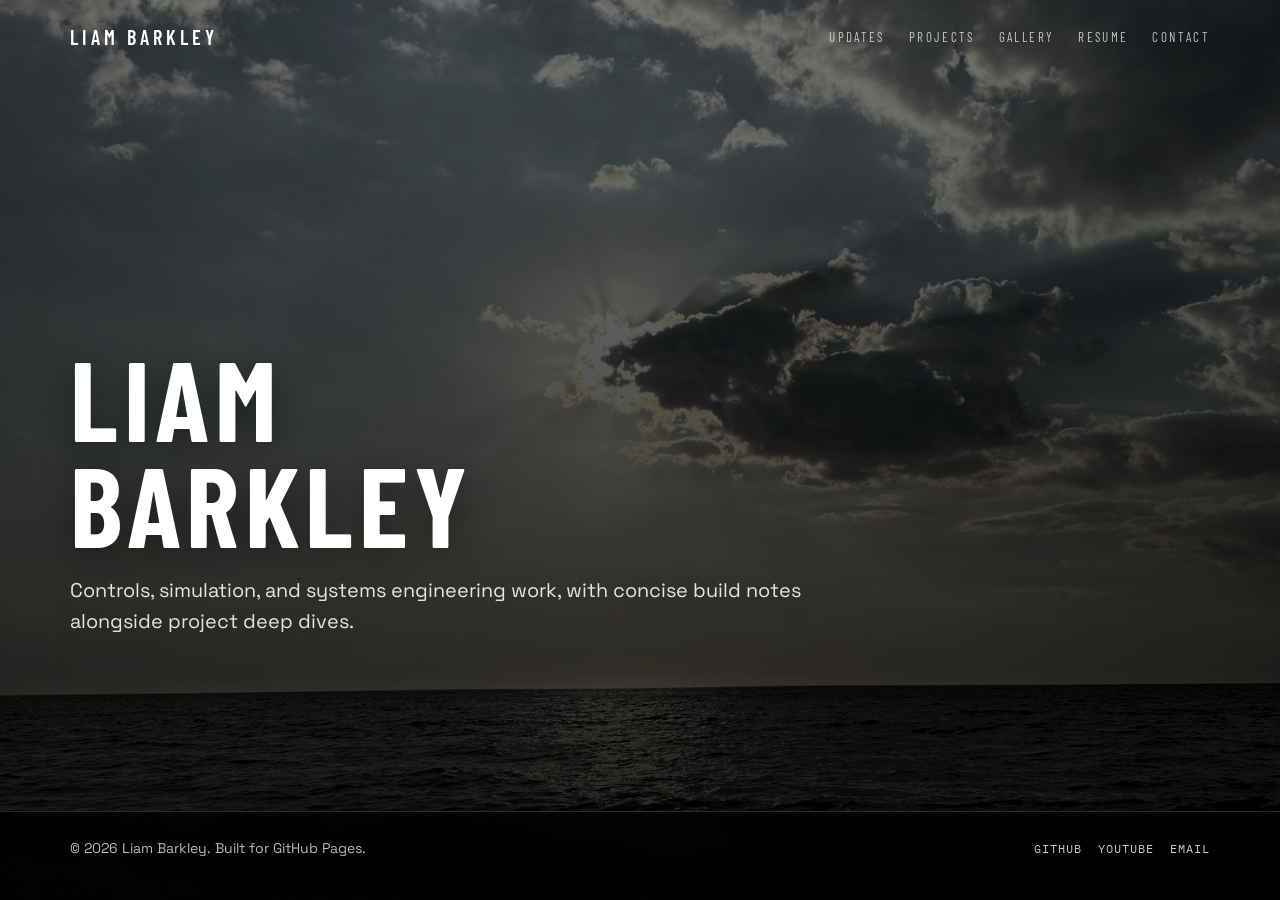
==== commit 9fb6640a: "Refresh portfolio styling and page assets" ====
--- a/index.html
+++ b/index.html
@@ -17,9 +17,9 @@
     <link rel="preconnect" href="https://fonts.googleapis.com">
     <link rel="preconnect" href="https://fonts.gstatic.com" crossorigin>
     <link href="https://fonts.googleapis.com/css2?family=Barlow+Condensed:wght@400;500;600;700&family=IBM+Plex+Mono:wght@400;500&family=Space+Grotesk:wght@400;500;600&display=swap" rel="stylesheet">
-    <link rel="stylesheet" href="assets/css/styles.css?v=20260611-6">
+    <link rel="stylesheet" href="assets/css/styles.css?v=20260611-7">
   </head>
-  <body>
+  <body class="home-page">
     <header class="site-header">
       <div class="container header-wrap">
         <a class="brand" href="#home">Liam Barkley</a>
--- a/assets/css/styles.css
+++ b/assets/css/styles.css
@@ -4,8 +4,10 @@
   --bg-panel: linear-gradient(145deg, rgba(0, 0, 0, 0.9), rgba(18, 18, 18, 0.72));
   --bg-panel-soft: linear-gradient(145deg, rgba(8, 8, 8, 0.82), rgba(28, 28, 28, 0.58));
   --ink: #ffffff;
-  --muted: #c4c4c4;
-  --line: rgba(255, 255, 255, 0.24);
+  --muted: #b8b8b8;
+  --line: rgba(255, 255, 255, 0.16);
+  --line-strong: rgba(255, 255, 255, 0.3);
+  --surface: rgba(255, 255, 255, 0.045);
   --accent: #ffffff;
   --accent-soft: rgba(255, 255, 255, 0.72);
   --cool-accent: #ffffff;
@@ -39,7 +41,9 @@
   display: flex;
   flex-direction: column;
   font-family: "Space Grotesk", sans-serif;
-  background: var(--bg);
+  background:
+    radial-gradient(circle at 50% -20%, rgba(255, 255, 255, 0.07), transparent 34rem),
+    var(--bg);
   color: var(--ink);
   line-height: 1.6;
   min-height: 100vh;
@@ -62,7 +66,7 @@
   flex-shrink: 0;
 }
 
-body::after {
+body.home-page::after {
   content: "";
   position: fixed;
   inset: 0;
@@ -82,6 +86,17 @@
   text-decoration: none;
 }
 
+button,
+input,
+textarea {
+  font: inherit;
+}
+
+:focus-visible {
+  outline: 2px solid rgba(255, 255, 255, 0.92);
+  outline-offset: 4px;
+}
+
 img {
   max-width: 100%;
   display: block;
@@ -162,9 +177,8 @@
     background-color 0.2s ease,
     box-shadow 0.2s ease,
     backdrop-filter 0.2s ease,
-    transform 0.24s ease,
     opacity 0.24s ease;
-  will-change: transform, opacity;
+  will-change: opacity;
 }
 
 .site-header.scrolled {
@@ -177,7 +191,6 @@
 }
 
 .site-header.is-hidden {
-  transform: translateY(-110%);
   opacity: 0;
   pointer-events: none;
 }
@@ -220,6 +233,18 @@
 .nav-links a[aria-current="page"] {
   color: var(--ink);
   font-weight: 600;
+  position: relative;
+}
+
+.nav-links a.active::after,
+.nav-links a[aria-current="page"]::after {
+  content: "";
+  position: absolute;
+  left: 0;
+  right: 0;
+  bottom: -8px;
+  height: 1px;
+  background: var(--ink);
 }
 
 .menu-toggle {
@@ -332,7 +357,7 @@
   align-items: center;
   justify-content: center;
   min-height: 46px;
-  border: 0;
+  border: 1px solid var(--line);
   padding: 0 18px;
   font-family: "Barlow Condensed", sans-serif;
   letter-spacing: 0.14em;
@@ -350,16 +375,20 @@
 
 .btn:hover,
 .btn:focus-visible {
-  box-shadow: 0 14px 30px rgba(0, 0, 0, 0.28);
+  border-color: var(--line-strong);
+  box-shadow: 0 14px 30px rgba(0, 0, 0, 0.38);
   transform: translateY(-1px);
 }
 
 .btn-primary {
-  background: linear-gradient(145deg, rgba(255, 255, 255, 0.3), rgba(255, 255, 255, 0.14));
+  background: var(--ink);
+  border-color: var(--ink);
+  color: var(--bg);
+  font-weight: 600;
 }
 
 .btn-ghost {
-  background: rgba(0, 0, 0, 0.58);
+  background: var(--surface);
 }
 
 .project-card,
@@ -374,6 +403,7 @@
 .placeholder,
 .media-thumb,
 .blog-row {
+  border: 1px solid var(--line);
   border-radius: var(--radius-md);
   backdrop-filter: blur(var(--glass-blur)) saturate(130%);
   -webkit-backdrop-filter: blur(var(--glass-blur)) saturate(130%);
@@ -640,32 +670,106 @@
 
 .resume-shell {
   margin-top: 0;
+  position: relative;
+  overflow: hidden;
+  border: 1px solid var(--line);
+  background: var(--bg-panel);
+  padding: clamp(22px, 4vw, 42px);
+  display: grid;
+  gap: 32px;
+  box-shadow: 0 20px 46px rgba(0, 0, 0, 0.3);
+}
+
+.resume-shell::before,
+.contact-form-shell::before {
+  content: "";
+  position: absolute;
+  inset: 0 auto auto 0;
+  width: 100%;
+  height: 1px;
+  background: linear-gradient(90deg, var(--ink), transparent 58%);
+  opacity: 0.7;
+}
+
+.resume-overview {
+  display: grid;
+  grid-template-columns: minmax(0, 1.35fr) minmax(250px, 0.65fr);
+  gap: clamp(24px, 5vw, 64px);
+  align-items: end;
+}
+
+.resume-intro {
+  display: grid;
+  gap: 12px;
+}
+
+.resume-intro .section-kicker,
+.resume-intro .section-lead {
+  margin: 0;
+}
+
+.resume-heading {
+  margin: 0;
+  max-width: 14ch;
+  font-family: "Barlow Condensed", sans-serif;
+  font-size: clamp(2rem, 5vw, 3.35rem);
+  letter-spacing: 0.03em;
+  line-height: 0.98;
+  text-transform: uppercase;
+}
+
+.resume-cta {
+  display: grid;
+  gap: 12px;
+  justify-items: start;
+}
+
+.resume-cta p {
+  margin: 0;
+  color: var(--muted);
+  font-size: 0.92rem;
+}
+
+.resume-list {
+  display: grid;
+  gap: 1px;
+  grid-template-columns: repeat(auto-fit, minmax(220px, 1fr));
+  background: var(--line);
+  border: 1px solid var(--line);
+  border-radius: var(--radius-md);
+  overflow: hidden;
+}
+
+.resume-item {
+  position: relative;
+  min-height: 190px;
+  padding: 24px;
   border: 0;
-  background: var(--bg-panel);
-  padding: 22px;
-  display: grid;
-  gap: 20px;
-  box-shadow: 0 20px 46px rgba(0, 0, 0, 0.3);
-}
-
-.resume-list {
-  display: grid;
-  gap: 12px;
-  grid-template-columns: repeat(auto-fit, minmax(220px, 1fr));
-}
-
-.resume-item {
-  padding: 14px;
-  border: 0;
-  background: var(--bg-panel-soft);
-  box-shadow: inset 0 1px 0 rgba(255, 255, 255, 0.07);
+  border-radius: 0;
+  background: #0b0b0b;
+  box-shadow: none;
+  transition: background-color 0.2s ease;
+}
+
+.resume-item:hover {
+  background: #111111;
+}
+
+.resume-item-number {
+  display: block;
+  margin-bottom: 36px;
+  color: rgba(255, 255, 255, 0.46);
+  font-family: "IBM Plex Mono", monospace;
+  font-size: 0.74rem;
+  letter-spacing: 0.12em;
 }
 
 .resume-item h4 {
   margin: 0 0 8px;
   font-family: "Barlow Condensed", sans-serif;
   text-transform: uppercase;
-  letter-spacing: 0.08em;
+  letter-spacing: 0.1em;
+  font-size: 1.16rem;
 }
 
 .resume-item p {
@@ -734,15 +838,15 @@
 }
 
 .contact-section {
-  padding-top: 24px;
+  padding-top: 40px;
 }
 
 .contact-layout {
   display: grid;
-  grid-template-columns: 1fr;
-  gap: 18px;
+  grid-template-columns: minmax(280px, 0.75fr) minmax(0, 1.25fr);
+  gap: clamp(24px, 5vw, 64px);
   align-items: start;
-  max-width: 860px;
+  max-width: 1060px;
   margin: 0 auto;
 }
 
@@ -768,26 +872,31 @@
 
 .contact-links {
   display: grid;
-  gap: 12px;
+  gap: 1px;
+  overflow: hidden;
+  border: 1px solid var(--line);
+  border-radius: var(--radius-md);
+  background: var(--line);
 }
 
 .contact-card {
   border: 0;
-  background: var(--bg-panel);
-  padding: 16px;
+  border-radius: 0;
+  background: #0b0b0b;
+  padding: 18px;
   display: flex;
   align-items: center;
   gap: 14px;
   min-width: 0;
   min-height: 102px;
-  box-shadow: 0 18px 40px rgba(0, 0, 0, 0.28);
-  transition: box-shadow 0.2s ease, transform 0.2s ease;
+  box-shadow: none;
+  transition: background-color 0.2s ease, padding-left 0.2s ease;
 }
 
 .contact-link-card:hover,
 .contact-link-card:focus-visible {
-  box-shadow: 0 24px 52px rgba(0, 0, 0, 0.38);
-  transform: translateY(-2px);
+  background: #141414;
+  padding-left: 22px;
 }
 
 .contact-logo {
@@ -865,9 +974,11 @@
 }
 
 .contact-form-shell {
-  border: 0;
+  position: relative;
+  overflow: hidden;
+  border: 1px solid var(--line);
   background: var(--bg-panel);
-  padding: 22px;
+  padding: clamp(22px, 4vw, 36px);
   box-shadow: 0 20px 44px rgba(0, 0, 0, 0.3);
 }
 
@@ -896,9 +1007,9 @@
 .form-field input,
 .form-field textarea {
   width: 100%;
-  border: 0;
+  border: 1px solid var(--line);
   border-radius: var(--radius-sm);
-  background: rgba(0, 0, 0, 0.58);
+  background: rgba(255, 255, 255, 0.035);
   color: var(--ink);
   font: inherit;
   padding: 11px 12px;
@@ -920,10 +1031,11 @@
 
 .form-field input:focus,
 .form-field textarea:focus {
-  background: rgba(0, 0, 0, 0.72);
+  border-color: rgba(255, 255, 255, 0.58);
+  background: rgba(255, 255, 255, 0.06);
   box-shadow:
     inset 0 1px 0 rgba(255, 255, 255, 0.12),
-    0 0 0 3px rgba(255, 255, 255, 0.12),
+    0 0 0 3px rgba(255, 255, 255, 0.09),
     0 14px 30px rgba(0, 0, 0, 0.24);
 }
 
@@ -1014,8 +1126,8 @@
 }
 
 .site-footer {
-  background: rgba(5, 10, 12, 0.8);
-  box-shadow: inset 0 1px 0 rgba(255, 255, 255, 0.05);
+  background: rgba(0, 0, 0, 0.84);
+  box-shadow: inset 0 1px 0 var(--line);
   backdrop-filter: blur(14px) saturate(140%);
   -webkit-backdrop-filter: blur(14px) saturate(140%);
   padding: 26px 0 40px;
@@ -1053,7 +1165,7 @@
 
 .footer-socials a:hover,
 .footer-socials a:focus-visible {
-  color: var(--text);
+  color: var(--ink);
 }
 
 .project-shell,
@@ -1063,11 +1175,39 @@
 
 .project-hero,
 .blog-hero {
+  position: relative;
   padding: calc(var(--header-height) + 32px) 0 32px;
-  background: rgba(0, 0, 0, 0.82);
+  background: #050505;
   box-shadow: 0 10px 30px rgba(0, 0, 0, 0.22);
+  overflow: hidden;
   backdrop-filter: blur(14px) saturate(140%);
   -webkit-backdrop-filter: blur(14px) saturate(140%);
+}
+
+.hero-media {
+  position: absolute;
+  inset: 0;
+  z-index: 0;
+  pointer-events: none;
+  opacity: 0.95;
+}
+
+.hero-media-frame {
+  width: 100%;
+  height: 100%;
+  background:
+    linear-gradient(90deg, rgba(0, 0, 0, 0.86) 0%, rgba(0, 0, 0, 0.46) 62%, rgba(0, 0, 0, 0.6) 100%),
+    linear-gradient(180deg, rgba(0, 0, 0, 0.1), rgba(0, 0, 0, 0.62)),
+    var(--page-hero-image, linear-gradient(135deg, rgba(255, 255, 255, 0.08), rgba(255, 255, 255, 0.02)));
+  background-size: cover;
+  background-position: center;
+  filter: saturate(0.9) contrast(1.05) brightness(0.82);
+}
+
+.project-hero .container,
+.blog-hero .container {
+  position: relative;
+  z-index: 1;
 }
 
 .project-shell > .section,
@@ -1650,26 +1790,6 @@
   letter-spacing: 0.08em;
 }
 
-.timeline-post .tags {
-  margin-top: 6px;
-  margin-bottom: 4px;
-}
-
-.timeline-post .back-link,
-.timeline-post .update-related {
-  display: inline-block;
-  margin-top: 10px;
-  font-size: 0.9rem;
-  color: var(--accent-soft);
-  text-decoration: none;
-}
-
-.timeline-post .back-link:hover,
-.timeline-post .update-related:hover {
-  color: var(--accent);
-  text-decoration: underline;
-}
-
 /* Subtle separation between posts for continuous feel (SpaceX-style log) */
 .timeline-post + .timeline-post {
   margin-top: 64px;
@@ -1681,10 +1801,11 @@
   content: "";
   position: absolute;
   top: 0;
-  left: 0;
-  width: min(180px, 42%);
+  left: 50%;
+  width: 100vw;
   height: 1px;
   background: linear-gradient(90deg, rgba(255, 255, 255, 0.32), transparent);
+  transform: translateX(-50%);
 }
 
 @media (max-width: 640px) {
@@ -1750,6 +1871,7 @@
 
   .contact-layout {
     grid-template-columns: 1fr;
+    max-width: 760px;
   }
 
   .about-layout,
@@ -1891,6 +2013,10 @@
     padding: 18px;
   }
 
+  .resume-overview {
+    grid-template-columns: 1fr;
+  }
+
   .contact-form-grid {
     grid-template-columns: 1fr;
   }
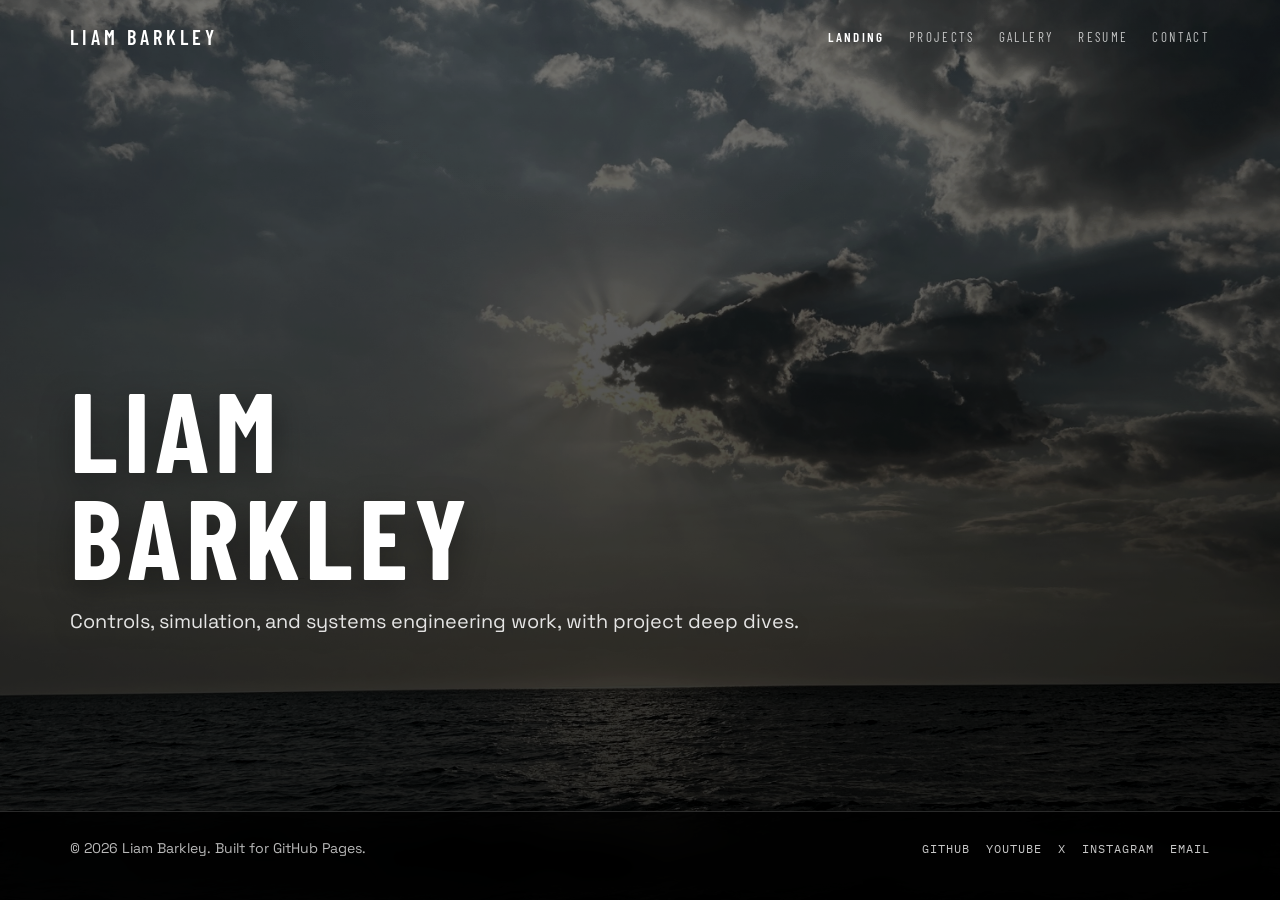
==== commit ac0d35ea: "Remove blog page and associated JavaScript; update navigation links across multiple pages to point t" ====
--- a/index.html
+++ b/index.html
@@ -13,11 +13,11 @@
     <meta charset="utf-8">
     <meta name="viewport" content="width=device-width, initial-scale=1">
     <title>Liam Barkley | Portfolio</title>
-    <meta name="description" content="Engineering portfolio for Liam Barkley with project deep dives, blog updates, resume, and contact details.">
+    <meta name="description" content="Engineering portfolio for Liam Barkley with project deep dives, resume, and contact details.">
     <link rel="preconnect" href="https://fonts.googleapis.com">
     <link rel="preconnect" href="https://fonts.gstatic.com" crossorigin>
     <link href="https://fonts.googleapis.com/css2?family=Barlow+Condensed:wght@400;500;600;700&family=IBM+Plex+Mono:wght@400;500&family=Space+Grotesk:wght@400;500;600&display=swap" rel="stylesheet">
-    <link rel="stylesheet" href="assets/css/styles.css?v=20260611-7">
+    <link rel="stylesheet" href="assets/css/styles.css?v=20260731-1">
   </head>
   <body class="home-page">
     <header class="site-header">
@@ -27,7 +27,7 @@
           <span class="menu-toggle-icon" aria-hidden="true"></span>
         </button>
         <nav class="nav-links" data-nav-links>
-          <a href="blog.html">Updates</a>
+          <a href="index.html">Landing</a>
           <a href="projects.html">Projects</a>
           <a href="gallery.html">Gallery</a>
           <a href="resume.html">Resume</a>
@@ -44,7 +44,7 @@
             BARKLEY
           </h1>
           <p class="hero-subtitle" data-reveal>
-            Controls, simulation, and systems engineering work, with concise build notes alongside project deep dives.
+            Controls, simulation, and systems engineering work, with project deep dives.
           </p>
         </div>
       </section>
@@ -59,12 +59,14 @@
         <nav class="footer-socials" aria-label="Social links">
           <a data-owner-github-link href="https://github.com/lbarks27" target="_blank" rel="noreferrer">GitHub</a>
           <a data-owner-youtube-link href="https://www.youtube.com/@lbarks27" target="_blank" rel="noreferrer">YouTube</a>
+          <a data-owner-x-link href="https://x.com/lbarks27" target="_blank" rel="noreferrer">X</a>
+          <a data-owner-instagram-link href="https://www.instagram.com/lbarks27/" target="_blank" rel="noreferrer">Instagram</a>
           <a data-owner-email-link href="mailto:barkley.liam.m@gmail.com">Email</a>
         </nav>
       </div>
     </footer>
 
-    <script src="assets/js/content-loader.js?v=20260607-3"></script>
-    <script src="assets/js/main.js?v=20260608-3"></script>
+    <script src="assets/js/content-loader.js?v=20260728-17"></script>
+    <script src="assets/js/main.js?v=20260728-17"></script>
   </body>
 </html>
--- a/assets/css/styles.css
+++ b/assets/css/styles.css
@@ -233,18 +233,6 @@
 .nav-links a[aria-current="page"] {
   color: var(--ink);
   font-weight: 600;
-  position: relative;
-}
-
-.nav-links a.active::after,
-.nav-links a[aria-current="page"]::after {
-  content: "";
-  position: absolute;
-  left: 0;
-  right: 0;
-  bottom: -8px;
-  height: 1px;
-  background: var(--ink);
 }
 
 .menu-toggle {
@@ -396,7 +384,6 @@
 .resume-shell,
 .resume-item,
 .blog-card,
-.contact-card,
 .contact-form-shell,
 .panel,
 .resource-item,
@@ -668,6 +655,73 @@
   margin-top: 0;
 }
 
+.resume-preview {
+  position: relative;
+  overflow: hidden;
+  border: 0;
+  border-radius: 0;
+  background: #f4f4f4;
+  box-shadow: none;
+}
+
+.resume-preview-frame {
+  display: block;
+  width: 100%;
+  height: 100%;
+  border: 0;
+  background: #f4f4f4;
+}
+
+.resume-preview-fallback {
+  margin: 0;
+  padding: 28px 24px;
+  color: #333;
+  text-align: center;
+}
+
+.resume-preview-fallback a {
+  text-decoration: underline;
+}
+
+.project-shell > .resume-section {
+  padding-top: 0;
+  padding-bottom: 0;
+}
+
+.resume-page > main.project-shell {
+  display: flex;
+  flex-direction: column;
+  flex: 1 1 auto;
+  min-height: 0;
+}
+
+.resume-page .blog-hero {
+  flex: 0 0 auto;
+  box-shadow: none;
+}
+
+.resume-page .resume-section {
+  position: relative;
+  flex: 0 0 auto;
+  width: 100%;
+  height: calc(100vw * 11 / 8.5);
+  min-height: calc(100svh - var(--header-height));
+  padding: 0;
+  margin: 0;
+}
+
+.resume-page .resume-preview {
+  position: absolute;
+  inset: 0;
+}
+
+.resume-page .resume-preview-frame {
+  position: absolute;
+  inset: 0;
+  width: 100%;
+  height: 100%;
+}
+
 .resume-shell {
   margin-top: 0;
   position: relative;
@@ -837,27 +891,58 @@
   -webkit-backdrop-filter: blur(8px) saturate(120%);
 }
 
+.contact-find-banner {
+  position: relative;
+  padding: calc(var(--header-height) + 28px) 0 28px;
+  border-bottom: 1px solid var(--line);
+  background: #050505;
+  box-shadow: 0 10px 30px rgba(0, 0, 0, 0.22);
+}
+
+.contact-find-banner-inner {
+  display: grid;
+  gap: 18px;
+  justify-items: center;
+  text-align: center;
+}
+
+.contact-find-title {
+  margin: 0;
+  font-family: "Barlow Condensed", sans-serif;
+  font-size: clamp(2rem, 5vw, 3.2rem);
+  line-height: 1;
+  letter-spacing: 0.06em;
+  text-transform: uppercase;
+}
+
+.contact-banner-links {
+  display: flex;
+  flex-wrap: wrap;
+  align-items: center;
+  justify-content: center;
+  gap: 10px 16px;
+}
+
+.contact-banner-link {
+  color: rgba(255, 255, 255, 0.78);
+  font-family: "IBM Plex Mono", monospace;
+  font-size: 0.78rem;
+  text-transform: uppercase;
+  text-decoration: none;
+  letter-spacing: 0.08em;
+}
+
+.contact-banner-link:hover,
+.contact-banner-link:focus-visible {
+  color: var(--ink);
+}
+
 .contact-section {
   padding-top: 40px;
 }
 
-.contact-layout {
-  display: grid;
-  grid-template-columns: minmax(280px, 0.75fr) minmax(0, 1.25fr);
-  gap: clamp(24px, 5vw, 64px);
-  align-items: start;
-  max-width: 1060px;
-  margin: 0 auto;
-}
-
-.contact-methods {
-  display: grid;
-  gap: 0;
-  min-width: 0;
-}
-
-.contact-methods .contact-heading {
-  margin-bottom: 16px;
+.contact-section .container {
+  max-width: 760px;
 }
 
 .contact-heading {
@@ -870,107 +955,12 @@
   overflow-wrap: break-word;
 }
 
-.contact-links {
-  display: grid;
-  gap: 1px;
-  overflow: hidden;
-  border: 1px solid var(--line);
-  border-radius: var(--radius-md);
-  background: var(--line);
-}
-
-.contact-card {
-  border: 0;
-  border-radius: 0;
-  background: #0b0b0b;
-  padding: 18px;
-  display: flex;
-  align-items: center;
-  gap: 14px;
-  min-width: 0;
-  min-height: 102px;
-  box-shadow: none;
-  transition: background-color 0.2s ease, padding-left 0.2s ease;
-}
-
-.contact-link-card:hover,
-.contact-link-card:focus-visible {
-  background: #141414;
-  padding-left: 22px;
-}
-
-.contact-logo {
-  flex: 0 0 auto;
-  width: 52px;
-  height: 52px;
-  border: 0;
-  border-radius: var(--radius-sm);
-  display: grid;
-  place-items: center;
-  background:
-    linear-gradient(145deg, rgba(255, 255, 255, 0.16), rgba(255, 255, 255, 0.05)),
-    rgba(10, 10, 10, 0.36);
-  box-shadow:
-    0 8px 18px rgba(0, 0, 0, 0.2),
-    inset 0 1px 0 rgba(255, 255, 255, 0.12);
-}
-
-.contact-logo svg {
-  width: 29px;
-  height: 29px;
-  display: block;
-}
-
-.contact-logo svg path {
-  fill: none;
-  stroke: currentColor;
-  stroke-width: 1.6;
-  stroke-linecap: round;
-  stroke-linejoin: round;
-}
-
-.contact-logo-github svg path,
-.contact-logo-youtube svg path:first-child {
-  fill: currentColor;
-  stroke: none;
-}
-
-.contact-logo-youtube svg path:last-child {
-  fill: var(--accent);
-  stroke: none;
-}
-
-.contact-logo-email {
-  color: var(--cool-accent);
-}
-
-.contact-logo-github {
-  color: var(--accent);
-}
-
-.contact-logo-youtube {
-  color: var(--danger-accent);
-}
-
-.contact-link-body {
-  display: grid;
-  gap: 4px;
-  min-width: 0;
-}
-
-.contact-link-label,
 .form-field span {
   font-family: "Barlow Condensed", sans-serif;
   text-transform: uppercase;
   letter-spacing: 0.12em;
   font-size: 0.82rem;
   color: var(--accent-soft);
-}
-
-.contact-link-text {
-  margin: 0;
-  color: var(--ink);
-  overflow-wrap: anywhere;
 }
 
 .contact-form-shell {
@@ -1177,6 +1167,7 @@
 .blog-hero {
   position: relative;
   padding: calc(var(--header-height) + 32px) 0 32px;
+  border-bottom: 1px solid var(--line);
   background: #050505;
   box-shadow: 0 10px 30px rgba(0, 0, 0, 0.22);
   overflow: hidden;
@@ -1208,6 +1199,7 @@
 .blog-hero .container {
   position: relative;
   z-index: 1;
+  text-align: center;
 }
 
 .project-shell > .section,
@@ -1215,14 +1207,6 @@
   padding-top: 28px;
   padding-bottom: 48px;
 }
-
-/* When the updates stream is the main content, pull it a bit closer to the hero */
-.blog-shell .blog-list.timeline {
-  margin-top: 8px;
-  margin-bottom: 0;
-}
-
-
 
 /* Projects page: expanded preview boxes with full-bleed background images (like spacex.com).
    Each box and the separators span the entire viewport width.
@@ -1340,7 +1324,7 @@
 }
 
 .project-tagline {
-  margin: 12px 0 0;
+  margin: 12px auto 0;
   color: var(--muted);
   max-width: 70ch;
   overflow-wrap: break-word;
@@ -1518,64 +1502,46 @@
 }
 
 .gallery-section {
-  padding-top: 24px;
+  padding: 0;
+}
+
+.project-shell > .gallery-section {
+  padding-top: 0;
+  padding-bottom: 0;
+}
+
+.gallery-section .container {
+  width: 100%;
+  max-width: none;
+  margin: 0;
 }
 
 .gallery-grid {
   column-count: 3;
-  column-gap: 18px;
+  column-gap: 0;
 }
 
 .gallery-item {
   position: relative;
   display: block;
   width: 100%;
-  margin: 0 0 18px;
+  margin: 0;
+  padding: 0;
   overflow: hidden;
   border: 0;
-  border-radius: var(--radius-md);
-  background: var(--bg-panel);
-  box-shadow: var(--panel-shadow);
-  backdrop-filter: blur(var(--glass-blur)) saturate(130%);
-  -webkit-backdrop-filter: blur(var(--glass-blur)) saturate(130%);
+  border-radius: 0;
+  background: transparent;
+  box-shadow: none;
   break-inside: avoid;
-  transition: box-shadow 0.22s ease, filter 0.22s ease, transform 0.22s ease;
-}
-
-.gallery-item-large {
-  grid-column: auto;
-  grid-row: auto;
-}
-
-.gallery-item-wide {
-  grid-column: auto;
-}
-
-.gallery-item:hover,
-.gallery-item:focus-visible {
-  box-shadow: 0 28px 62px rgba(0, 0, 0, 0.48);
-  transform: translateY(-2px);
+  -webkit-column-break-inside: avoid;
+  page-break-inside: avoid;
 }
 
 .gallery-item img {
   width: 100%;
-  position: relative;
+  height: auto;
   display: block;
-  height: auto;
-  filter: saturate(0.9) contrast(1.04) brightness(0.84);
-  transform: scale(1);
-  transform-origin: center;
-  transition: filter 0.22s ease, transform 0.32s ease;
-}
-
-.gallery-item:hover img,
-.gallery-item:focus-visible img {
-  filter: saturate(1.04) contrast(1.1) brightness(0.98);
-}
-
-.gallery-item:hover img,
-.gallery-item:focus-visible img {
-  transform: scale(1.035);
+  border-radius: 0;
 }
 
 .data-table {
@@ -1711,114 +1677,6 @@
 .blog-row-has-image > p:not(.blog-meta),
 .blog-row-has-image .rich-text {
   max-width: 76ch;
-}
-
-/* Updates page — inspired by spacex.com/updates
-   Clean, editorial, continuous stack of full posts.
-   Date + bold title + full body content. Minimal chrome. */
-
-.blog-list.timeline {
-  display: flex;
-  flex-direction: column;
-  gap: 0;
-  margin: 32px 0 48px;
-}
-
-/* Each update is a self-contained full post */
-.timeline-post {
-  /* no heavy card; pure content flow */
-}
-
-.update-date {
-  display: block;
-  font-family: "Barlow Condensed", sans-serif;
-  font-size: 0.95rem;
-  letter-spacing: 0.16em;
-  text-transform: uppercase;
-  color: var(--accent-soft);
-  margin-bottom: 8px;
-}
-
-.update-title {
-  margin: 0 0 16px;
-  font-size: clamp(1.42rem, 4vw, 2rem);
-  line-height: 1.08;
-  letter-spacing: 0.005em;
-}
-
-.update-title a {
-  color: var(--ink);
-  text-decoration: none;
-  transition: color 0.15s ease;
-}
-
-.update-title a:hover,
-.update-title a:focus-visible {
-  color: var(--accent);
-}
-
-.update-media {
-  margin: 18px 0 22px;
-  max-width: 100%;
-}
-
-.update-media img {
-  display: block;
-  width: 100%;
-  max-height: 420px;
-  object-fit: cover;
-  border-radius: var(--radius-md, 6px);
-  box-shadow: 0 18px 44px rgba(0, 0, 0, 0.34);
-}
-
-.update-body {
-  margin-bottom: 16px;
-}
-
-/* Full posts read with primary ink color */
-.timeline-post .rich-text {
-  color: var(--ink);
-  max-width: 78ch;
-}
-
-.timeline-post .rich-text h2,
-.timeline-post .rich-text h3 {
-  /* internal section heads (e.g. "Super Heavy V3 Change Highlights") */
-  margin-top: 26px;
-  margin-bottom: 10px;
-  font-size: 1.05rem;
-  letter-spacing: 0.08em;
-}
-
-/* Subtle separation between posts for continuous feel (SpaceX-style log) */
-.timeline-post + .timeline-post {
-  margin-top: 64px;
-  padding-top: 64px;
-  position: relative;
-}
-
-.timeline-post + .timeline-post::before {
-  content: "";
-  position: absolute;
-  top: 0;
-  left: 50%;
-  width: 100vw;
-  height: 1px;
-  background: linear-gradient(90deg, rgba(255, 255, 255, 0.32), transparent);
-  transform: translateX(-50%);
-}
-
-@media (max-width: 640px) {
-  .blog-list.timeline {
-    margin-bottom: 32px;
-  }
-  .timeline-post + .timeline-post {
-    margin-top: 48px;
-    padding-top: 48px;
-  }
-  .update-media img {
-    max-height: 280px;
-  }
 }
 
 .mono {
@@ -1869,11 +1727,6 @@
     min-height: 300px;
   }
 
-  .contact-layout {
-    grid-template-columns: 1fr;
-    max-width: 760px;
-  }
-
   .about-layout,
   .about-grid {
     grid-template-columns: 1fr;
@@ -1943,12 +1796,6 @@
     column-gap: 0;
   }
 
-  .gallery-item,
-  .gallery-item-large,
-  .gallery-item-wide {
-    margin-bottom: 14px;
-  }
-
   .hero {
     min-height: 76vh;
     min-height: 76svh;
@@ -1989,24 +1836,26 @@
     padding-bottom: 36px;
   }
 
+  .project-shell > .gallery-section {
+    padding-top: 0;
+    padding-bottom: 0;
+  }
+
   .blog-shell > .projects-list-section {
     padding-top: 0;
     padding-bottom: 0;
   }
 
-  .contact-card {
-    min-height: 0;
-    padding: 14px;
-  }
-
-  .contact-logo {
-    width: 46px;
-    height: 46px;
-  }
-
-  .contact-logo svg {
-    width: 26px;
-    height: 26px;
+  .contact-find-banner {
+    padding: calc(var(--header-height) + 22px) 0 22px;
+  }
+
+  .contact-find-banner-inner {
+    gap: 14px;
+  }
+
+  .contact-banner-links {
+    gap: 8px 14px;
   }
 
   .contact-form-shell {
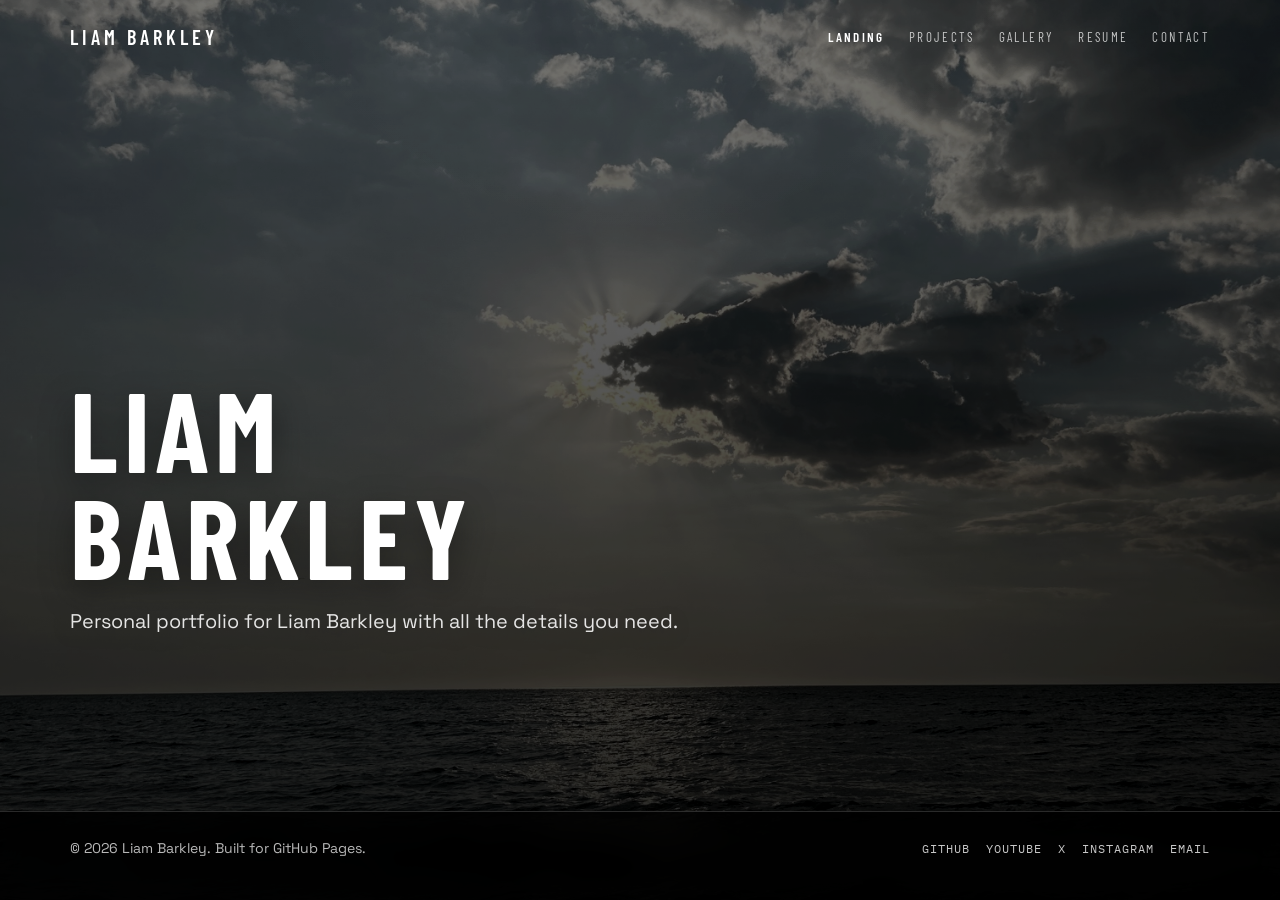
==== commit 852a0539: "Update project and content files to reflect new statuses and enhance project descriptions; modify st" ====
--- a/index.html
+++ b/index.html
@@ -17,7 +17,7 @@
     <link rel="preconnect" href="https://fonts.googleapis.com">
     <link rel="preconnect" href="https://fonts.gstatic.com" crossorigin>
     <link href="https://fonts.googleapis.com/css2?family=Barlow+Condensed:wght@400;500;600;700&family=IBM+Plex+Mono:wght@400;500&family=Space+Grotesk:wght@400;500;600&display=swap" rel="stylesheet">
-    <link rel="stylesheet" href="assets/css/styles.css?v=20260731-1">
+    <link rel="stylesheet" href="assets/css/styles.css?v=20260801-9">
   </head>
   <body class="home-page">
     <header class="site-header">
@@ -44,7 +44,7 @@
             BARKLEY
           </h1>
           <p class="hero-subtitle" data-reveal>
-            Controls, simulation, and systems engineering work, with project deep dives.
+            Personal portfolio for Liam Barkley with all the details you need.
           </p>
         </div>
       </section>
@@ -66,7 +66,7 @@
       </div>
     </footer>
 
-    <script src="assets/js/content-loader.js?v=20260728-17"></script>
+    <script src="assets/js/content-loader.js?v=20260801-4"></script>
     <script src="assets/js/main.js?v=20260728-17"></script>
   </body>
 </html>
--- a/assets/css/styles.css
+++ b/assets/css/styles.css
@@ -15,8 +15,8 @@
   --danger-accent: #ffffff;
   --max-width: 1140px;
   --header-height: 74px;
-  --radius-sm: 10px;
-  --radius-md: 16px;
+  --radius-sm: 0;
+  --radius-md: 0;
   --glass-blur: 12px;
   --panel-shadow:
     0 18px 46px rgba(0, 0, 0, 0.34),
@@ -79,6 +79,20 @@
   filter: saturate(0.46) contrast(108%) brightness(0.78);
   mix-blend-mode: normal;
   will-change: background-position;
+}
+
+body.contact-page::after {
+  content: "";
+  position: fixed;
+  inset: 0;
+  pointer-events: none;
+  z-index: 0;
+  opacity: 0.9;
+  background:
+    linear-gradient(180deg, rgba(0, 0, 0, 0.42) 0%, rgba(0, 0, 0, 0.62) 55%, rgba(0, 0, 0, 0.82) 100%),
+    url("../images/lite-ray-tracer-overlay.png") center / cover no-repeat;
+  filter: saturate(0.7) contrast(108%) brightness(0.72);
+  mix-blend-mode: normal;
 }
 
 a {
@@ -384,7 +398,6 @@
 .resume-shell,
 .resume-item,
 .blog-card,
-.contact-form-shell,
 .panel,
 .resource-item,
 .placeholder,
@@ -734,8 +747,7 @@
   box-shadow: 0 20px 46px rgba(0, 0, 0, 0.3);
 }
 
-.resume-shell::before,
-.contact-form-shell::before {
+.resume-shell::before {
   content: "";
   position: absolute;
   inset: 0 auto auto 0;
@@ -885,7 +897,7 @@
   text-transform: uppercase;
   letter-spacing: 0.08em;
   color: var(--accent-soft);
-  border-radius: 999px;
+  border-radius: 0;
   background: rgba(255, 255, 255, 0.1);
   backdrop-filter: blur(8px) saturate(120%);
   -webkit-backdrop-filter: blur(8px) saturate(120%);
@@ -895,8 +907,10 @@
   position: relative;
   padding: calc(var(--header-height) + 28px) 0 28px;
   border-bottom: 1px solid var(--line);
-  background: #050505;
+  background: rgba(5, 5, 5, 0.55);
   box-shadow: 0 10px 30px rgba(0, 0, 0, 0.22);
+  backdrop-filter: blur(10px) saturate(120%);
+  -webkit-backdrop-filter: blur(10px) saturate(120%);
 }
 
 .contact-find-banner-inner {
@@ -945,6 +959,29 @@
   max-width: 760px;
 }
 
+.contact-page > main.project-shell {
+  display: flex;
+  flex-direction: column;
+  flex: 1 1 auto;
+  min-height: 0;
+}
+
+.contact-page .contact-find-banner {
+  flex: 0 0 auto;
+}
+
+.contact-page .project-shell > .contact-section {
+  flex: 1 1 auto;
+  display: flex;
+  align-items: center;
+  padding-top: 40px;
+  padding-bottom: 40px;
+}
+
+.contact-page .contact-section .container {
+  width: 100%;
+}
+
 .contact-heading {
   margin: 0;
   font-family: "Barlow Condensed", sans-serif;
@@ -965,11 +1002,11 @@
 
 .contact-form-shell {
   position: relative;
-  overflow: hidden;
-  border: 1px solid var(--line);
-  background: var(--bg-panel);
-  padding: clamp(22px, 4vw, 36px);
-  box-shadow: 0 20px 44px rgba(0, 0, 0, 0.3);
+  overflow: visible;
+  border: 0;
+  background: transparent;
+  padding: 0;
+  box-shadow: none;
 }
 
 .contact-form {
@@ -981,7 +1018,7 @@
 .contact-form-grid {
   display: grid;
   gap: 13px;
-  grid-template-columns: 1fr;
+  grid-template-columns: 1fr 1fr;
 }
 
 .form-field {
@@ -999,7 +1036,7 @@
   width: 100%;
   border: 1px solid var(--line);
   border-radius: var(--radius-sm);
-  background: rgba(255, 255, 255, 0.035);
+  background: #0b0b0b;
   color: var(--ink);
   font: inherit;
   padding: 11px 12px;
@@ -1022,7 +1059,7 @@
 .form-field input:focus,
 .form-field textarea:focus {
   border-color: rgba(255, 255, 255, 0.58);
-  background: rgba(255, 255, 255, 0.06);
+  background: #141414;
   box-shadow:
     inset 0 1px 0 rgba(255, 255, 255, 0.12),
     0 0 0 3px rgba(255, 255, 255, 0.09),
@@ -1175,6 +1212,13 @@
   -webkit-backdrop-filter: blur(14px) saturate(140%);
 }
 
+.project-hero:has(.hero-media) {
+  min-height: clamp(280px, 42vh, 420px);
+  display: flex;
+  align-items: flex-end;
+  padding-bottom: 40px;
+}
+
 .hero-media {
   position: absolute;
   inset: 0;
@@ -1187,12 +1231,12 @@
   width: 100%;
   height: 100%;
   background:
-    linear-gradient(90deg, rgba(0, 0, 0, 0.86) 0%, rgba(0, 0, 0, 0.46) 62%, rgba(0, 0, 0, 0.6) 100%),
-    linear-gradient(180deg, rgba(0, 0, 0, 0.1), rgba(0, 0, 0, 0.62)),
+    linear-gradient(90deg, rgba(0, 0, 0, 0.72) 0%, rgba(0, 0, 0, 0.38) 55%, rgba(0, 0, 0, 0.52) 100%),
+    linear-gradient(180deg, rgba(0, 0, 0, 0.18), rgba(0, 0, 0, 0.58)),
     var(--page-hero-image, linear-gradient(135deg, rgba(255, 255, 255, 0.08), rgba(255, 255, 255, 0.02)));
   background-size: cover;
   background-position: center;
-  filter: saturate(0.9) contrast(1.05) brightness(0.82);
+  filter: saturate(0.95) contrast(1.05) brightness(0.9);
 }
 
 .project-hero .container,
@@ -1200,6 +1244,20 @@
   position: relative;
   z-index: 1;
   text-align: center;
+}
+
+.project-hero .project-title,
+.project-hero .project-hero-description,
+.project-hero .back-link {
+  text-shadow: 0 2px 16px rgba(0, 0, 0, 0.65);
+}
+
+.project-hero .project-hero-description {
+  color: rgba(255, 255, 255, 0.92);
+}
+
+.project-hero .project-hero-description p {
+  margin: 0;
 }
 
 .project-shell > .section,
@@ -1249,12 +1307,22 @@
 }
 
 .blog-list.project-previews .project-preview-content {
-  width: min(520px, 42vw);
+  width: min(440px, 33vw);
   margin-right: auto;
   display: grid;
   gap: 20px;
   position: relative;
   z-index: 2;
+}
+
+.blog-list.project-previews .project-preview-right .project-preview-content {
+  margin-left: auto;
+  margin-right: 0;
+  text-align: right;
+}
+
+.blog-list.project-previews .project-preview-right .project-preview-link {
+  justify-self: end;
 }
 
 .blog-list.project-previews .project-overview {
@@ -1279,10 +1347,22 @@
     padding: 48px 6vw;
   }
 
-  .blog-list.project-previews .project-preview-content {
+  .blog-list.project-previews .project-preview-content,
+  .blog-list.project-previews .project-preview-right .project-preview-content {
     width: 100%;
     margin-left: 0;
     margin-right: 0;
+  }
+
+  .blog-list.project-previews .blog-row-has-image::after,
+  .blog-list.project-previews .blog-row-has-image:hover::after,
+  .blog-list.project-previews .blog-row-has-image:focus-within::after,
+  .blog-list.project-previews .blog-row-has-image.project-preview-right::after,
+  .blog-list.project-previews .blog-row-has-image.project-preview-right:hover::after,
+  .blog-list.project-previews .blog-row-has-image.project-preview-right:focus-within::after {
+    background:
+      linear-gradient(90deg, rgba(0, 0, 0, 0.9) 0%, rgba(10, 10, 10, 0.74) 46%, rgba(32, 32, 32, 0.18) 100%),
+      linear-gradient(180deg, rgba(255, 255, 255, 0.1), rgba(255, 255, 255, 0.02));
   }
 }
 
@@ -1296,20 +1376,41 @@
 }
 
 .blog-list.project-previews .blog-row-has-image::after {
+  background:
+    linear-gradient(90deg, rgba(0, 0, 0, 0.88) 0%, rgba(10, 10, 10, 0.58) 28%, rgba(20, 20, 20, 0.28) 50%, rgba(32, 32, 32, 0.08) 72%, transparent 88%),
+    linear-gradient(180deg, rgba(255, 255, 255, 0.1), rgba(255, 255, 255, 0.02));
   backdrop-filter: none;
   -webkit-backdrop-filter: none;
   transition: none;
 }
 
+.blog-list.project-previews .blog-row-has-image.project-preview-right::after {
+  background:
+    linear-gradient(90deg, transparent 12%, rgba(32, 32, 32, 0.08) 28%, rgba(20, 20, 20, 0.28) 50%, rgba(10, 10, 10, 0.58) 72%, rgba(0, 0, 0, 0.88) 100%),
+    linear-gradient(180deg, rgba(255, 255, 255, 0.1), rgba(255, 255, 255, 0.02));
+}
+
 .blog-list.project-previews .blog-row-has-image:hover::before,
-.blog-list.project-previews .blog-row-has-image:focus-within::before,
-.blog-list.project-previews .blog-row-has-image:hover::after,
-.blog-list.project-previews .blog-row-has-image:focus-within::after {
+.blog-list.project-previews .blog-row-has-image:focus-within::before {
   filter: none;
   opacity: 0.96;
   transform: scale(1);
+}
+
+.blog-list.project-previews .blog-row-has-image:hover::after,
+.blog-list.project-previews .blog-row-has-image:focus-within::after {
+  background:
+    linear-gradient(90deg, rgba(0, 0, 0, 0.88) 0%, rgba(10, 10, 10, 0.58) 28%, rgba(20, 20, 20, 0.28) 50%, rgba(32, 32, 32, 0.08) 72%, transparent 88%),
+    linear-gradient(180deg, rgba(255, 255, 255, 0.1), rgba(255, 255, 255, 0.02));
   backdrop-filter: none;
   -webkit-backdrop-filter: none;
+}
+
+.blog-list.project-previews .blog-row-has-image.project-preview-right:hover::after,
+.blog-list.project-previews .blog-row-has-image.project-preview-right:focus-within::after {
+  background:
+    linear-gradient(90deg, transparent 12%, rgba(32, 32, 32, 0.08) 28%, rgba(20, 20, 20, 0.28) 50%, rgba(10, 10, 10, 0.58) 72%, rgba(0, 0, 0, 0.88) 100%),
+    linear-gradient(180deg, rgba(255, 255, 255, 0.1), rgba(255, 255, 255, 0.02));
 }
 
 .project-title,
@@ -1334,6 +1435,22 @@
   display: grid;
   gap: 16px;
   margin-top: 0;
+}
+
+.project-report-pending {
+  min-height: 180px;
+  display: grid;
+  place-items: center;
+  text-align: center;
+}
+
+.project-report-pending-text {
+  margin: 0;
+  font-family: "IBM Plex Mono", monospace;
+  font-size: clamp(1rem, 2.4vw, 1.2rem);
+  letter-spacing: 0.06em;
+  text-transform: lowercase;
+  color: var(--muted);
 }
 
 .panel {
@@ -1517,8 +1634,18 @@
 }
 
 .gallery-grid {
-  column-count: 3;
-  column-gap: 0;
+  display: flex;
+  align-items: flex-start;
+  gap: 14px;
+  width: 100%;
+}
+
+.gallery-column {
+  flex: 1 1 0;
+  display: flex;
+  flex-direction: column;
+  gap: 14px;
+  min-width: 0;
 }
 
 .gallery-item {
@@ -1532,9 +1659,7 @@
   border-radius: 0;
   background: transparent;
   box-shadow: none;
-  break-inside: avoid;
-  -webkit-column-break-inside: avoid;
-  page-break-inside: avoid;
+  cursor: zoom-in;
 }
 
 .gallery-item img {
@@ -1542,6 +1667,61 @@
   height: auto;
   display: block;
   border-radius: 0;
+}
+
+.gallery-lightbox {
+  position: fixed;
+  inset: 0;
+  z-index: 1000;
+  display: flex;
+  align-items: center;
+  justify-content: center;
+  padding: 24px;
+  background: rgba(0, 0, 0, 0.88);
+  opacity: 0;
+  visibility: hidden;
+  pointer-events: none;
+  transition: opacity 0.2s ease, visibility 0.2s ease;
+}
+
+.gallery-lightbox.is-open {
+  opacity: 1;
+  visibility: visible;
+  pointer-events: auto;
+}
+
+.gallery-lightbox img {
+  max-width: min(96vw, 1600px);
+  max-height: 92vh;
+  max-height: 92svh;
+  width: auto;
+  height: auto;
+  object-fit: contain;
+  box-shadow: 0 24px 64px rgba(0, 0, 0, 0.55);
+}
+
+.gallery-lightbox-close {
+  position: absolute;
+  top: 18px;
+  right: 18px;
+  width: 44px;
+  height: 44px;
+  border: 0;
+  border-radius: 0;
+  background: transparent;
+  color: #fff;
+  font-size: 1.8rem;
+  line-height: 1;
+  cursor: pointer;
+}
+
+.gallery-lightbox-close:hover,
+.gallery-lightbox-close:focus-visible {
+  color: rgba(255, 255, 255, 0.72);
+}
+
+body.gallery-lightbox-open {
+  overflow: hidden;
 }
 
 .data-table {
@@ -1791,11 +1971,6 @@
     font-size: 0.97rem;
   }
 
-  .gallery-grid {
-    column-count: 1;
-    column-gap: 0;
-  }
-
   .hero {
     min-height: 76vh;
     min-height: 76svh;
@@ -1858,15 +2033,11 @@
     gap: 8px 14px;
   }
 
-  .contact-form-shell {
-    padding: 18px;
+  .contact-form-grid {
+    grid-template-columns: 1fr;
   }
 
   .resume-overview {
-    grid-template-columns: 1fr;
-  }
-
-  .contact-form-grid {
     grid-template-columns: 1fr;
   }
 
